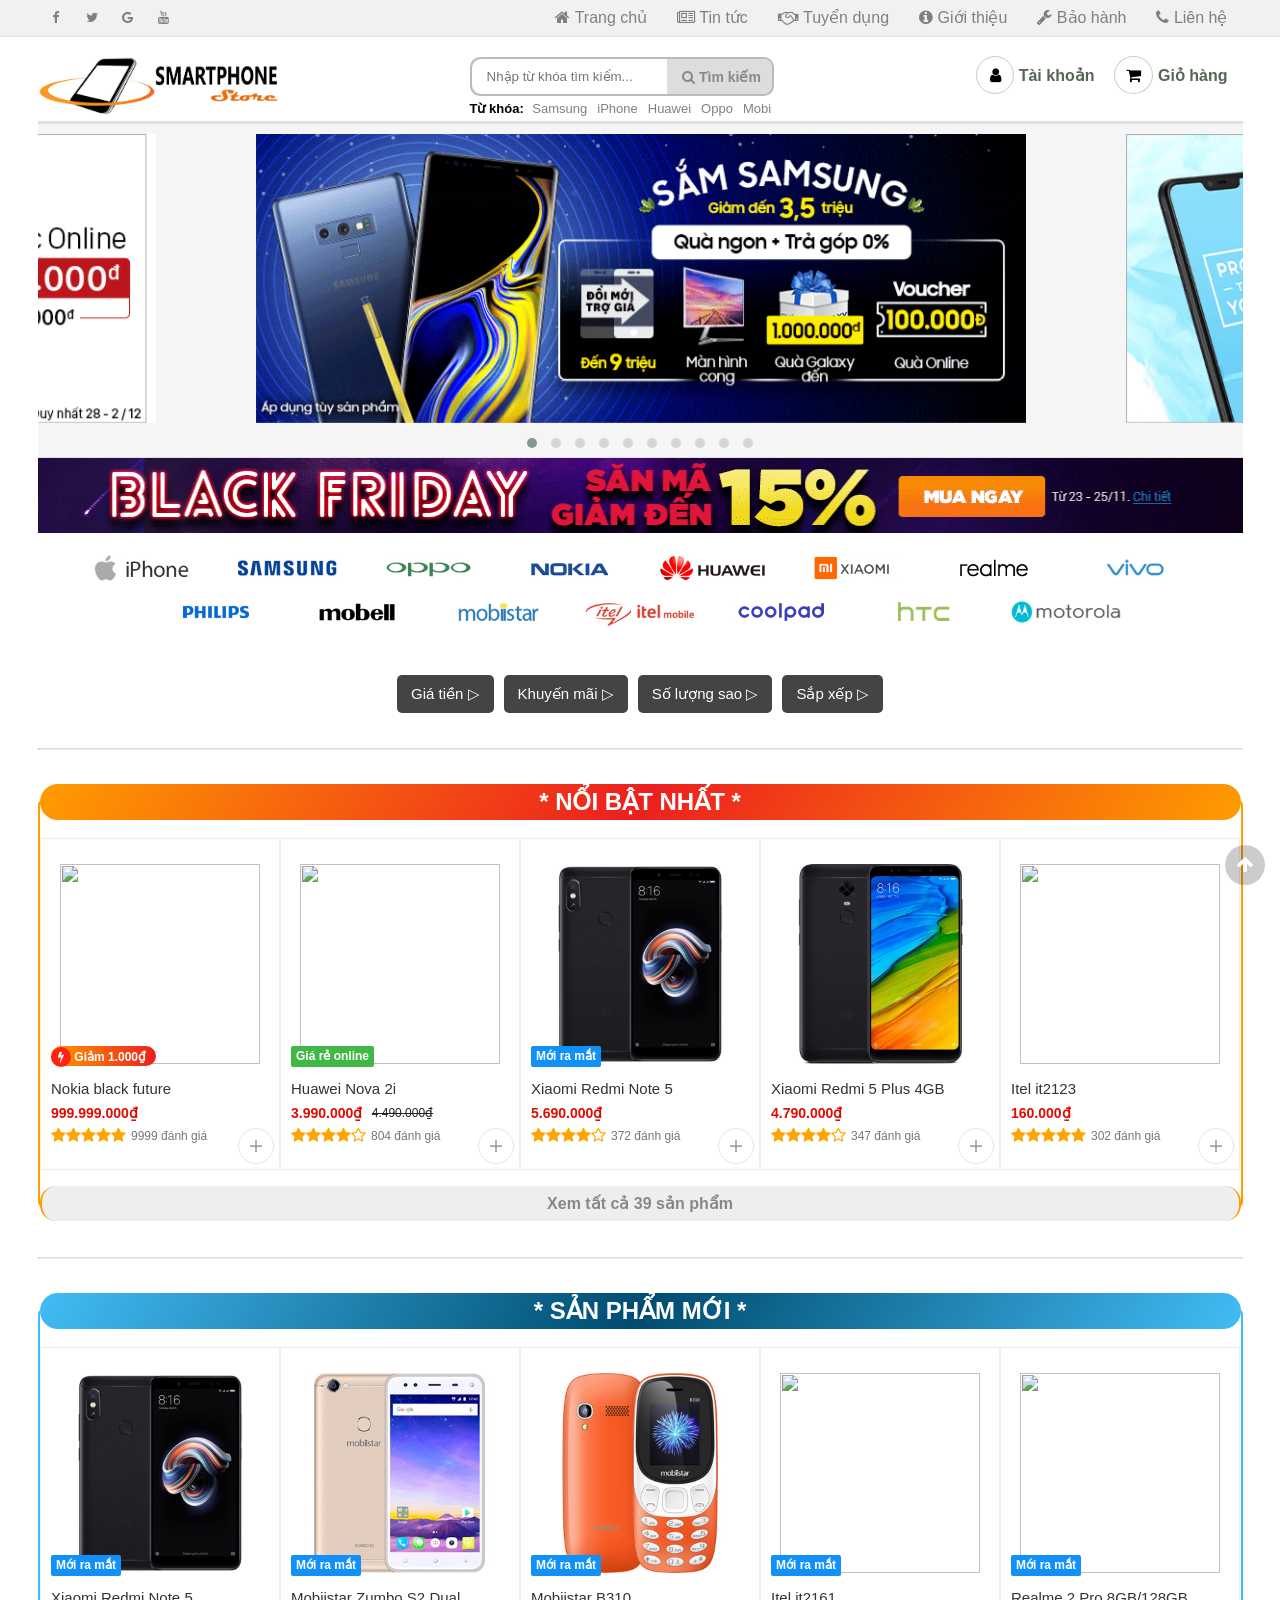
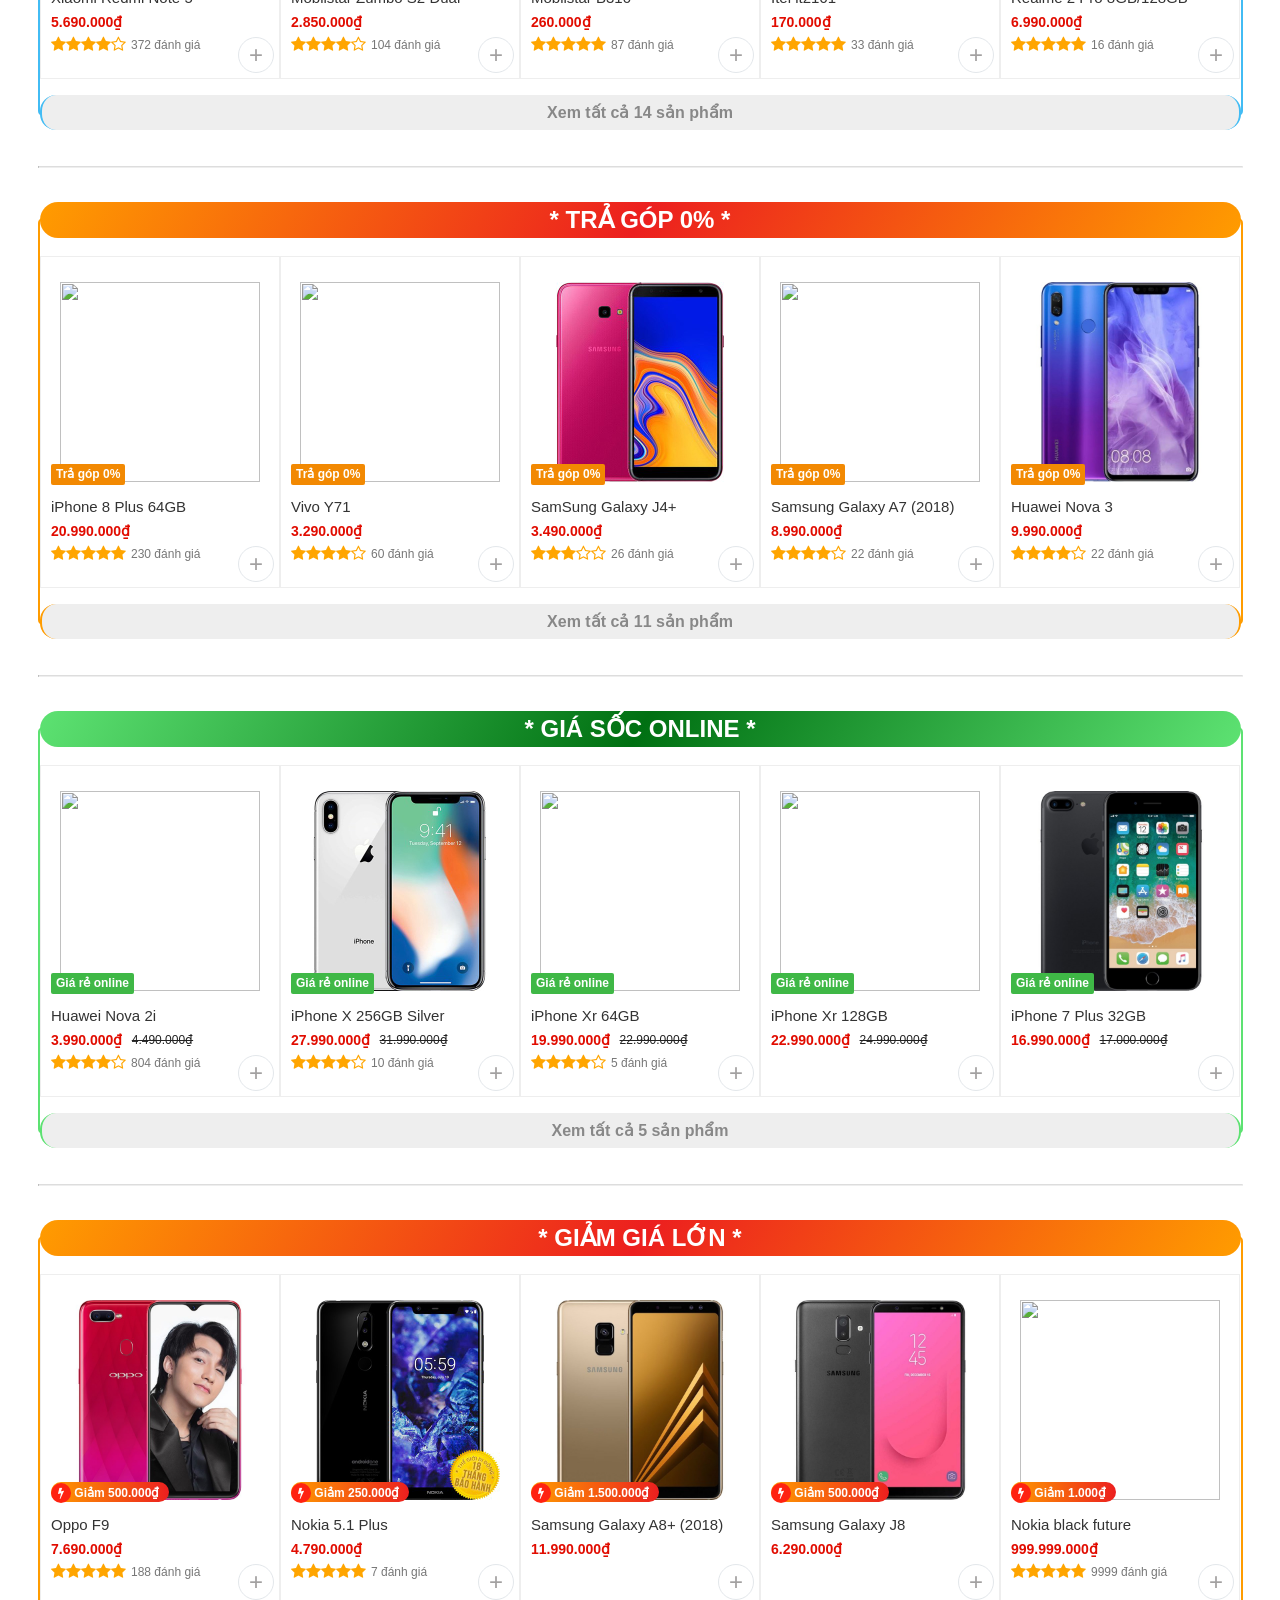
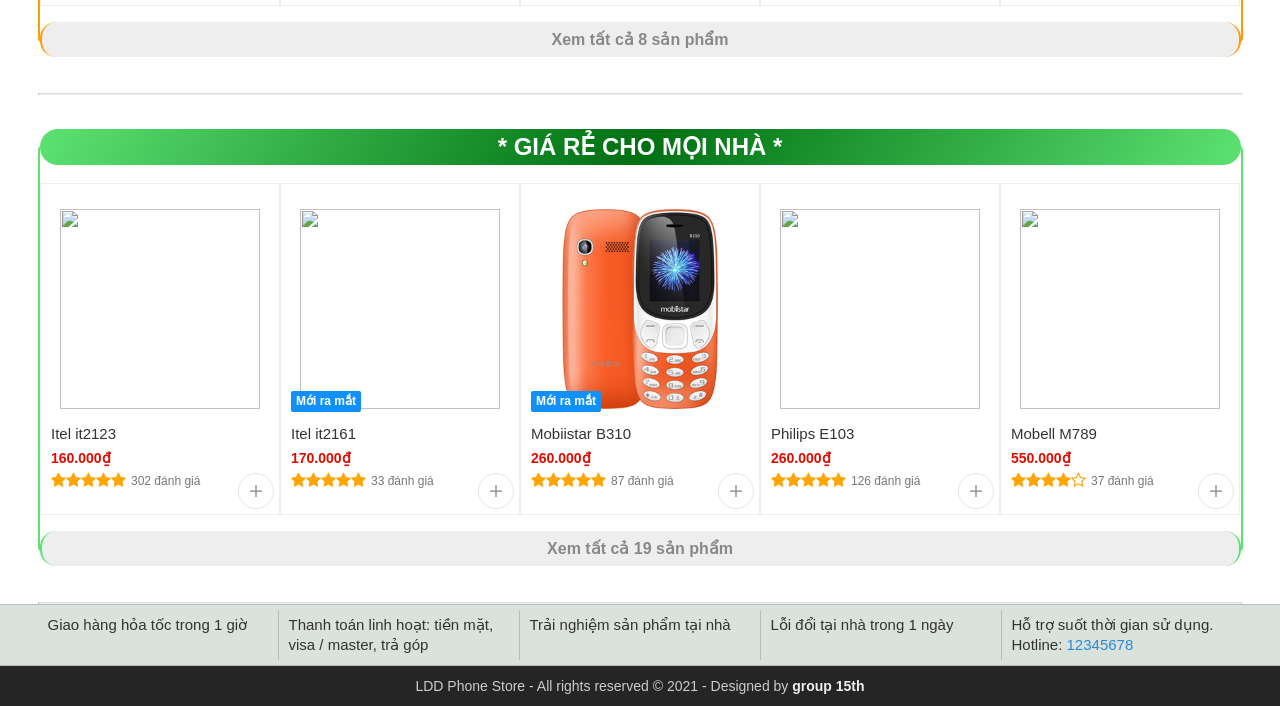
==== index.html @ 0cfa8c50 "update" ====
<!DOCTYPE html>
<html lang="vi">

<head>
	<meta charset="UTF-8">
	<meta name="viewport" content="width=device-width, initial-scale=1.0">
	<meta http-equiv="X-UA-Compatible" content="ie=edge">

	<title>Thế giới điện thoại</title>
	<link rel="shortcut icon" href="img/favicon.ico" />

	<!-- Load font awesome icons -->
	<link rel="stylesheet" href="https://cdnjs.cloudflare.com/ajax/libs/font-awesome/4.7.0/css/font-awesome.min.css"
	 crossorigin="anonymous">

	<!-- owl carousel libraries -->
	<link rel="stylesheet" href="js/owlcarousel/owl.carousel.min.css">
	<link rel="stylesheet" href="js/owlcarousel/owl.theme.default.min.css">
	<script src="js/Jquery/Jquery.min.js"></script>
	<script src="js/owlcarousel/owl.carousel.min.js"></script>

	<!-- tidio - live chat -->
	<!-- <script src="//code.tidio.co/bfiiplaaohclhqwes5xivoizqkq56guu.js"></script> -->

	<!-- our files -->
	<!-- css -->
	<link rel="stylesheet" href="css/style.css">
	<link rel="stylesheet" href="css/topnav.css">
	<link rel="stylesheet" href="css/header.css">
	<link rel="stylesheet" href="css/banner.css">
	<link rel="stylesheet" href="css/taikhoan.css">
	<link rel="stylesheet" href="css/trangchu.css">
	<link rel="stylesheet" href="css/home_products.css">
	<link rel="stylesheet" href="css/pagination_phantrang.css">
	<link rel="stylesheet" href="css/footer.css">
	<!-- js -->
	<script src="data/products.js"></script>
	<script src="js/classes.js"></script>
	<script src="js/dungchung.js"></script>
	<script src="js/trangchu.js"></script>

</head>

<body>
	<script> addTopNav(); </script>

	<section>
		<script> addHeader(); </script>

		<div class="banner">
			<div class="owl-carousel owl-theme"></div>
		</div> <!-- End Banner -->

		<img src="img/banners/blackFriday.gif" alt="" style="width: 100%;">

		<br>
		<div class="companyMenu group flexContain"></div>

		<div class="flexContain">

			<div class="pricesRangeFilter dropdown">
				<button class="dropbtn">Giá tiền</button>
				<div class="dropdown-content"></div>
			</div>

			<div class="promosFilter dropdown">
				<button class="dropbtn">Khuyến mãi</button>
				<div class="dropdown-content"></div>
			</div>

			<div class="starFilter dropdown">
				<button class="dropbtn">Số lượng sao</button>
				<div class="dropdown-content"></div>
			</div>

			<div class="sortFilter dropdown">
				<button class="dropbtn">Sắp xếp</button>
				<div class="dropdown-content"></div>
			</div>

		</div> <!-- End khung chọn bộ lọc -->

		<div class="choosedFilter flexContain">
			<a id="deleteAllFilter" style="display: none;">
				<h3>Xóa bộ lọc</h3>
			</a>
		</div> <!-- Những bộ lọc đã chọn -->
		<hr>

		<!-- Mặc định mới vào trang sẽ ẩn đi, nế có filter thì mới hiện lên -->
		<div class="contain-products" style="display:none"> 
			<div class="filterName">
				<input type="text" placeholder="Lọc trong trang theo tên..." onkeyup="filterProductsName(this)">
			</div> <!-- End FilterName -->

			<ul id="products" class="homeproduct group flexContain">
				<div id="khongCoSanPham">
					<i class="fa fa-times-circle"></i>
					Không có sản phẩm nào
				</div> <!-- End Khong co san pham -->
			</ul><!-- End products -->

			<div class="pagination"></div>
		</div>

		<!-- Div hiển thị khung sp hot, khuyến mãi, mới ra mắt ... -->
		<div class="contain-khungSanPham" ></div>

	</section> <!-- End Section -->

	<script>
		addContainTaiKhoan(); addPlc();
	</script>

	<div class="footer"><script>addFooter();</script></div>

	<i class="fa fa-arrow-up" id="goto-top-page" onclick="gotoTop()"></i>
</body>

</html>
---- css/style.css ----
* {
    margin: 0;
    padding: 0;
    outline: none;
    font-family: Arial, Helvetica, sans-serif;
}

body,
html {
    min-width: 1024px;

}

a {
    text-decoration: none;
    color: #222;
}

.clear {
    clear: both;
    line-height: 0;
}

/* căn giữa section, và set độ rộng lớn nhất là 1200px */
section {
    max-width: 1205px;
    margin: 0 auto;
}

hr {
    color: #ddd;
    background-color: #ddd;
    border-top: 1px solid #ddd;
}

.flexContain {
    display: -webkit-box;
    display: -ms-flexbox;
    display: flex;
    -ms-flex-wrap: wrap;
    flex-wrap: wrap;
    -webkit-box-orient: horizontal;
    -webkit-box-direction: normal;
    -ms-flex-direction: row;
    flex-direction: row;
    -webkit-box-pack: center;
    -ms-flex-pack: center;
    justify-content: center;
}

/* Use for auto clear float */
/* ====== https://css-tricks.com/snippets/css/clear-fix/ ======== */
.group:before,
.group:after {
    content: "";
    display: table;
}

.group:after {
    clear: both;
}

.group {
    zoom: 1;
    /* For IE 6/7 (trigger hasLayout) */
}

/* =========   Alert ===============*/
#alert {
    z-index: 200; /* luôn trên cùng (đè lên những thứ khác) */
    display: block;
    position: fixed;
    bottom: 40px;
    right: 5px;
    padding: 20px;
    background-color: #111;
    opacity: 0;
    color: white;
    font-weight: bold;
    -webkit-transition: 0.3s;
    -o-transition: 0.3s;
    transition: 0.3s;
}

#closebtn {
    margin-left: 15px;
    color: white;
    font-weight: bold;
    float: right;
    font-size: 22px;
    line-height: 20px;
    -webkit-transition: 0.3s;
    -o-transition: 0.3s;
    transition: 0.3s;
}

/* ===== End clear float ====== */

#goto-top-page {
    position: fixed;
    bottom: 15px;
    right: 15px;
    z-index: 100;
    background: rgba(0, 0, 0, .2);
    color: #fff;
    font-size: 18px;
    border-radius: 50%;
    width: 40px;
    height: 40px;
    line-height: 40px;
    text-align: center;
    cursor: pointer;
    transition-duration: .2s;
}
#goto-top-page:hover {
    background: rgba(0, 0, 0, .7);
    width: 50px;
    height: 50px;
    line-height: 50px;
}

/* ========= ScrollBar ============ */
::-webkit-scrollbar {
    width: .7em;
    height: .7em;
}

::-webkit-scrollbar-track {
    background: #eee;
}

::-webkit-scrollbar-thumb {
    background: #999;
}

::-webkit-scrollbar-thumb:hover {
    background: #bbb;
}

/* ==================== css thêm , chưa sử dụng ========================= */
/* tooltip https://www.w3schools.com/howto/tryit.asp?filename=tryhow_js_copy_clipboard2 */
.tooltip {
    position: absolute;
    display: inline-block;
    bottom: 5px;
    right: 5px;
}

.tooltip .tooltiptext {
    visibility: hidden;
    width: 140px;
    background-color: #555;
    color: #fff;
    text-align: center;
    border-radius: 6px;
    padding: 5px;
    position: absolute;
    z-index: 21;
    bottom: 150%;
    left: 50%;
    margin-left: -75px;
    opacity: 0;
    transition: opacity 0.3s;
}

.tooltip .tooltiptext::after {
    content: "";
    position: absolute;
    top: 100%;
    left: 50%;
    margin-left: -5px;
    border-width: 5px;
    border-style: solid;
    border-color: #555 transparent transparent transparent;
}

.tooltip:hover .tooltiptext {
    visibility: visible;
    opacity: 1;
}

/* animation ping from thegioididong */
.dot {
    width: 10px;
    height: 10px;
    background-color: #f33;
    border-radius: 100%;
    display: block;
}

.dot .ping {
    border: 1px solid #f33;
    width: 10px;
    height: 10px;
    opacity: 1;
    background-color: rgba(238, 46, 36, .2);
    border-radius: 100%;
    -webkit-animation-duration: 1.25s;
    animation-duration: 1.25s;
    -webkit-animation-name: sonar;
    animation-name: sonar;
    -webkit-animation-iteration-count: infinite;
    animation-iteration-count: infinite;
    -webkit-animation-timing-function: linear;
    animation-timing-function: linear;
    display: block;
    margin: -1px 0 0 -1px;
}

@keyframes sonar {
    0% {
        opacity: 1;
        -webkit-transform: scale(1);
        transform: scale(1)
    }

    100% {
        -webkit-transform: scale(3);
        transform: scale(3);
        opacity: 0
    }
}
---- css/topnav.css ----
/* Top Navigation */
	.top-nav {
		display: inline-block;
		background: #f1f1f1;
		width: 100%;
		border-bottom: 1px #e1e1e1 solid;
	}

	/* Social Icon */
		.social-top-nav {
			float: left;
			display: table;
		}
		.social-top-nav a {
			display: table-cell;
			padding: 5px;
			text-align: center;
			font-size: 13px;
			height: 2em;
			width: 2em;
			line-height: 2em;
			color: gray;
			background-color: #f1f1f1;
			transition-duration: .2s;
		}
		/* hightlight icon fb, google, youtube .... when hover */
		.social-top-nav a:hover { color: #fff; }
		.fa-facebook:hover { background: #3B5998; }
		.fa-twitter:hover { background: #55ACEE; }
		.fa-google:hover { background: #dd4b39; }
		.fa-youtube:hover { background: #bb0000; }
	/* ======= End Social Icon ======= */

	/* Quick link */
		.top-nav-quicklink {
			float: right;
		}
		.top-nav-quicklink li {
			display: inline-block;
			font-size: 1em;
			color: gray;
		}
		.top-nav-quicklink li a {
			display: block;
			color: gray;
			padding: 8px 15px;
			transition-duration: .15s;
		}
		.top-nav-quicklink li a:hover {
			padding-top: 4px; 
			border-bottom: 4px solid #000;
			color: #000;
		}
		.top-nav-quicklink li a:hover i {
			color: Dodgerblue;
		}
	/* ======= End quick link ======= */
/* ======= End Top navigation ======= */
---- css/header.css ----
/* Header */
	.header {
		position: sticky;
		position: -webkit-sticky; /* Safari */
		top: 0;
		z-index: 12;
		background-color: white;
		padding: 15px 0 5px 0 ;
		border-bottom: 3px solid #e1e1e1;
	}

	/* Logo */
		.header .logo {
			width: 250px;
			height: 60px;
			float: left;
			transition-duration: .1s;
		}
		.header .logo:hover {
			transform: scale(1.05)
		}
		.header .logo img {
			width: 100%;
			height: 100%;
			vertical-align: middle;
		}
	/* ======= End logo ======== */

	/* Content */
		.header .content{
			/* tru width cua logo */
			width: calc(100% - 250px);
			float: left;
		}

		/* Search */
			.search-header {
				float: left;
			}

			form.input-search {
				margin-left: 20px;
				background: #ddd;
				border: 2px solid #bbb;
				border-radius: 10px;
				height: 35px;
				width: 300px;
				/* điều chỉnh width của ô tìm kiếm trên header ở đây */
			}
			.input-search input {
				float: left;
				padding-left: 15px;
				border: none;
				border-radius: 10px 0 0 10px;
				height: 100%;
				width: calc(100% - 100px - 20px);
				/* 100 la width button, 20 la padding button */
			}
			.input-search button {
				float: right;
				font-size: 14px;
				font-weight: bold;
				padding: 0 10px;
				color: #888;
				background: none;
				width: 100px;
				height: 100%;
				border: none;
				cursor: pointer;
				-webkit-transition-duration: .3s;
				     -o-transition-duration: .3s;
				        transition-duration: .3s;
			}
			.input-search button:hover {
				color: #000;
			}

			.tags {
				margin: 5px 0 0 20px;
				font-size: 13px;
			}
			.tags a {
				color: gray;
				padding: 0 5px;
			}
			.tags a:hover {
				color: black;
				text-decoration: underline;
			}

			/* W3 school autocomplete */
				.autocomplete {
					/*the container must be positioned relative:*/
					position: relative;
					height: 100%;
				}
				.autocomplete-items {
					position: absolute;
					border: 1px solid #d4d4d4;
					border-bottom: none;
					border-top: none;
					z-index: 99;
					/*position the autocomplete items to be the same width as the container:*/
					top: 100%;
					left: 0;
					right: 0;
				}
				.autocomplete-items div {
					padding: 10px;
					cursor: pointer;
					background-color: #fff; 
					border-bottom: 1px solid #d4d4d4; 
				}
				.autocomplete-items div:hover {
					/*when hovering an item:*/
					background-color: #e9e9e9; 
				}
				.autocomplete-active {
					/*when navigating through the items using the arrow keys:*/
					background-color: DodgerBlue !important; 
					color: #ffffff; 
				}
			/* End auto complete */
		/* ======= End search ========== */

		/* Tools Member */
			.tools-member {
				float: right;
				display: table;
				margin-left: 10px;
				font-size: 14px;
			}

			.tools-member a {
				position: relative;
				padding: 5px 0;
				text-align: center;
				font-size: 16px;
				font-weight: bold;
				color: #565;
				cursor: pointer;
			}
			.tools-member a:hover > i {
				border: 1px solid #fff;
				background-color: rgb(161, 161, 161);
				color: #fff;
			}

			.tools-member i { /* icon */
				padding: 10px;
				border-radius: 50%;
				border: 1px solid #ccc;
				background-color: #fff;
				color: #000;
				-webkit-transition: 0.2s;
				-o-transition: 0.2s;
				transition: 0.2s;
			}
			.tools-member .fa-user {
				padding: 10px 12.5px;
			}
			.tools-member .fa-shopping-cart {
				padding: 10px 11px;
			}
			/* Member */
				.member {
					position: relative;
					float: left;
					display: table-cell;
				}
				.member:hover > .menuMember{
					z-index: 20;
					transform: translateX(-40%) scale(1);
				}
				.member .menuMember {
					position: absolute;
					left: 0;
					text-align: center;
					border-radius: 5px;
					background-color: #eee;
					min-width: 170px;
					transition-duration: .15s;
					transform: translateX(-40%) scale(0);
				}
				.member .menuMember a {
					display: block;
					padding: 10px 0;
				}
				.member .menuMember a:hover {
					background-color: #888;
					color: #eee;
				}
				.member .hide {
					display: none;
				}
			/* ======= End Member ======= */

			/* Cart */
				.cart {
					float: left;
					display: table-cell;
					/* border-left: 1px solid #bbb; */
					margin: 0 15px; 
					padding-left: 5px;
				}
				.cart-number {
					position: absolute;
					left: 1.4em;
					bottom: -1em;
					font-weight: bold;
					font-size: 1em;
					color: red;
					border-radius: 50%;
					width: 2em;
					height: 2em;
					line-height: 2em;
					text-align: center;
				}
				.cart .cart-number {
					transition-duration: .4s; 
				}
			/* ======= End Cart ======== */

			/* Check Order - Đã loại bỏ */
				.check-order {
					float: left;
					display: table-cell;
					border-left: 1px solid #bbb;
					margin-left: 5px;
					padding-left: 5px; 
				}
			/* ======= End Check Order ======= */
		/* ======= End Tools Member ======= */
	/* ======= End Content ========= */
/* ======= End header ======== */
---- css/banner.css ----
/* Banner */
	.banner {
		background: #f5f5f5;
		padding-top:  10px;
		border-bottom: 1px solid #e1e1e1;
	}
/* ======= End Banner ======== */
---- css/taikhoan.css ----
.containTaikhoan {
  position: fixed;
  top: 0;
  left: 0;
  width: 100%;
  height: 100%;
  overflow-y: auto;
  z-index: 14;
  background-color: rgba(44, 69, 88, 0.9);
  transition: .2s ease;
  transform: scale(0);
  /* ẩn đi lúc vào web */
}

.containTaikhoan .close {
  /* nút tắt form */
  position: fixed;
  top: 5px;
  right: 5px;
  font-size: 3rem;
  width: 1em;
  height: 1em;
  line-height: 1em;
  text-align: center;
  color: #aaa;
  cursor: pointer;
  transition: .2s ease;
}

.containTaikhoan .close:hover {
  color: #fff;
  background-color: #f33;
  border-radius: 50%;
}

.taikhoan {
  background: rgba(19, 35, 47, 0.9);
  padding: 40px;
  max-width: 600px;
  margin: 30px auto;
  border-radius: 4px;
  box-shadow: 0 4px 10px 4px rgba(19, 35, 47, 0.3);
  font-family: Arial, Helvetica, sans-serif;
}

.taikhoan,
.taikhoan * {
  box-sizing: border-box;
  /* box sizing cho .taikhoan và mọi thằng trong .taikhoan */
}

.taikhoan a {
  text-decoration: none;
  color: #1ab188;
  transition: .5s ease;
}

.taikhoan a:hover {
  color: #179b77;
}

.tab-group {
  /* khung chọn log in, sign up */
  list-style: none;
  padding: 0;
  margin: 0 0 40px 0;
}

.tab-group:after {
  /* sửa lỗi mất height do float */
  content: "";
  display: table;
  clear: both;
}

.tab-group li a {
  /* nút Đăng nhập - Đăng kí */
  display: block;
  padding: 15px;
  background: rgba(160, 179, 176, 0.25);
  color: #a0b3b0;
  font-size: 20px;
  float: left;
  width: 50%;
  text-align: center;
  cursor: pointer;
  transition: .5s ease;
}

.tab-group li a:hover {
  background: #179b77;
  color: #ffffff;
}

.tab-group .active a {
  background: #1ab188;
  color: #ffffff;
}

.tab-content>div {
  display: block;
}

.tab-content>div:last-child {
  display: none;
  /* ẩn signup (last-child của tab-content) lúc mới vào web */
}

.taikhoan h1 {
  text-align: center;
  color: #ffffff;
  font-weight: 300;
  margin: 0 0 40px;
}

.taikhoan label {
  position: absolute;
  -webkit-transform: translateY(6px);
  transform: translateY(6px);
  left: 13px;
  color: rgba(255, 255, 255, 0.5);
  transition: all 0.25s ease;
  -webkit-backface-visibility: hidden;
  backface-visibility: hidden;
  /* https://www.w3schools.com/cssref/playit.asp?filename=playcss_backface-visibility */
  pointer-events: none;
  /* kiến label không thể ấn => ấn vào input sẽ ko bị vướng label */
  font-size: 22px;
}

.taikhoan label .req {
  /* dấu sao * */
  margin: 2px;
  color: #1ab188;
}

.taikhoan label.active {
  /* dịch chuyển label lên, khi focus vào input */
  -webkit-transform: translateY(-25px);
  transform: translateY(-25px);
  left: 2px;
  font-size: 17px;
}

.taikhoan label.active .req {
  /* khi dịch chuyển label thì cùng lúc ẩn dấu sao đi */
  opacity: 0;
}

.taikhoan label.highlight {
  /* đổi màu label đc dịch lên */
  color: #ffffff;
}

.taikhoan input,
.taikhoan textarea {
  font-size: 22px;
  display: block;
  width: 100%;
  height: 100%;
  padding: 5px 10px;
  background: none;
  background-image: none;
  border: 1px solid #a0b3b0;
  color: #ffffff;
  border-radius: 0;
  transition: border-color .25s ease, box-shadow .25s ease;
}

.taikhoan input:focus,
.taikhoan textarea:focus {
  outline: 0;
  border-color: #1ab188;
}

.taikhoan textarea {
  border: 2px solid #a0b3b0;
  resize: vertical;
}

.field-wrap {
  position: relative;
  margin-bottom: 40px;
}

.top-row:after {
  content: "";
  display: table;
  clear: both;
}

.top-row>div {
  float: left;
  width: 48%;
  margin-right: 4%;
}

.top-row>div:last-child {
  margin: 0;
}

.taikhoan .button {
  border: 0;
  outline: none;
  border-radius: 0;
  padding: 15px 0;
  font-size: 2rem;
  /* https://www.w3schools.com/cssref/css_units.asp */
  font-weight: 600;
  text-transform: uppercase;
  letter-spacing: .1em;
  /* khoảng cách giữa các kí tự */
  background: #1ab188;
  color: #ffffff;
  transition: all 0.5s ease;
  -webkit-appearance: none;
  cursor: pointer;
}

.taikhoan .button:hover,
.button:focus {
  background: #179b77;
}

.taikhoan .button-block {
  display: block;
  width: 100%;
}

.taikhoan .forgot {
  margin-top: -20px;
  text-align: right;
}
---- css/trangchu.css ----
.companyMenu {
	margin: 10px 0 30px; 
}

.companyMenu a {
    border: 2px solid #fff;
    height: 40px;
    line-height: 40px;
    transition-duration: .2s;
}

.companyMenu a:hover {
	border: 2px solid #aaa;
	transform: scale(1.1);
	z-index: 20;
}

.companyMenu a img{
    max-height: 30px;
    vertical-align: middle;
    margin-top: -3px;
}

/* Dropdown From w3 */
	.dropbtn {
	    background-color: #444;
	    color: white;
	    padding: 10px 14px;
	    font-size: 15px;
	    border: none;
	    border-radius: 5px;
	    cursor: pointer;
		margin-bottom: 5px;
		transition-duration: .3s;
	}
	.dropbtn:after {
		/* kí tự mũi tên > */
	    content: ' \25B7';
	}
	.dropdown:hover .dropbtn:after{
		/* kí tự mũi tên xuống */
		content:' \25BD'
	}
	.dropdown {
	    position: relative;
	    margin: 10px 5px;
	}
	.dropdown-content {
	    z-index: 1;
	    position: absolute;
	    min-width: 170px;
	    border-radius: 5px;
	    background-color: rgba(255, 255, 255, .8);
		box-shadow: 0px 8px 16px 0px rgba(0,0,0,0.5);
		/* mặc địng là xoay 90 độ => bị ẩn đi */
	    transform: rotateX(90deg);
	    transition-duration: .3s;
	}
	.dropdown-content a {
	    color: #444;
	    padding: 12px 16px;
	    text-decoration: none;
	    display: block;
	}
	.dropdown-content a:hover { 
		color: white;
		background-color: #555 
	}
	.dropdown:hover .dropdown-content {
	    /* khi hover vào thì cần hiện content ra => xoay 0 độ => trờ về như cũ */
	    transform: rotateY(0deg);
	}
	.dropdown:hover .dropbtn {
	    background-color: #3e8e41;
	}
/* ============== End From W3 ============== */

/* Filter by Name */
.filterName {
	margin: 15px auto;
	text-align: center;
	/* width: 195px; */
}
.filterName input {
	padding: 0 15px;
	/* width: calc(100% - 30px); 15px la padding left cua input */
	height: 30px;
	border: 2px solid #bbb;
	border-radius: 10px;
	font-size: 15px;
	-webkit-transition-duration: .3s;
     -o-transition-duration: .3s;
        transition-duration: .3s;
}
.filterName input:focus {
	border: 2px solid orange;
} 

/* Choosed filter */
.choosedFilter { margin: 10px auto; }
.choosedFilter i { transition-duration: .3s; }
.choosedFilter a:hover > h3 > i { color: red; }
/* .choosedFilter a:hover > h3 { text-decoration: line-through; } */
.choosedFilter a {
    font-size: 12px;
    padding: 6px;
    color: #fff;
    background: #288ad6;
    border-radius: 4px;
    margin-right: 5px;
}

/* Các khung sản phẩm */
.contain-khungSanPham {
	
}

.khungSanPham {
	width: 100%;
	margin: 50px 0;
	border-radius: 5px;
	border: 2px solid #ff4d00; 
	box-sizing: border-box; /* dùng để width ko vượt ra ngoài khi có border */
}

.khungSanPham h3.tenKhung {
	line-height: 1.5em;
	font-size: 1.5em;
	text-align: center;
	margin: 0 auto;
	border-radius: 1em;
	color: white;
	transform: translateY(-0.75em);
}

.khungSanPham li {
	list-style-type: none; 
}

/* Nút xem tất cả */
.xemTatCa {
	display: block;
	font-weight: bold;
	text-align: center;
	/* max-width: 25%; */
	margin:	0 auto;
	padding: .5em 1em;
	border-radius: 1em;
	color: #888;
	background-color: #eee;
	transition-duration: .2s;
	transform: translateY(1em);
}
.xemTatCa:hover {
	background-color: #ccc;
	color: #000;
}
---- css/home_products.css ----
#khongCoSanPham {
	opacity: 0;
	width: 0;
	color: red;
	font-size: 30px;
	font-weight: bold;
	height: 310px;
}
/* Home Product */
	.homeproduct {
		list-style-type: none;  
	}

	/* <li> trong homeproduct có class="sanPham" , khai báo trong classes.js */
	.sanPham {
		width: 238px;
		border: 1px solid #eee;
    	-webkit-transition-duration: .3s;
    	     -o-transition-duration: .3s;
    	        transition-duration: .3s;
	}
	.sanPham a {
		display: block;
		position: relative;
		padding: 10px 0;
		height: 310px;
	}
	.sanPham a .price span {
	    display: inline-block;
	    vertical-align: middle;
	    font-size: 12px;
	    text-decoration: line-through;
	    margin-left: 5px;
	    color: #222;
	}
	/* Name and image */
		/* Hinh anh san pham */
		.sanPham a img {
			display: block;
			margin: 15px auto;
			-webkit-transition-duration: 0.2s;
			     -o-transition-duration: 0.2s;
			        transition-duration: 0.2s;
			width: 200px;
			height: 200px;
		}
		/* Di chuyen anh? len tren */
		.sanPham a:hover > img {
			margin: 5px auto 25px;
		}
		/* Ten san pham */
		.sanPham h3 {
			display: block;
			padding: 0 10px;
			color: #333;
			line-height: 1.3em;
			font-size: 15px;
			font-weight: normal;
		}
		/* Hightlight ten san pham khi hover */
		.sanPham a:hover h3 {
			color: #288ad6;
        }
	/* ====== End Name and image ===== */

	/* Price */
		/* la div chua strong */
		.sanPham .price {
			display: block;
			padding: 5px 10px 0px 10px;
		}
		/* strong la gia tien in dam */
		.sanPham strong {
		    display: inline-block;
		    vertical-align: middle;
		    overflow: hidden;
		    font-size: 14px;
		    color: #e10c00;
		    line-height: 15px;
		}
	/* ===== End Price ===== */

	/* Rating */
		.sanPham .ratingresult {
			padding: 5px 10px;
		}
		.sanPham .ratingresult span {
		    display: inline-block;
		    /*position: relative;*/
		    top: 1px;
		    margin-left: 5px;
		    vertical-align: middle;
		    text-decoration: none;
		    font-size: 12px;
		    color: #777;
		}
		.fa-star, .fa-star-o {
			color: orange;
		}
	/* ===== End Rating ===== */

	/* Khuyen mai */
		/* label la tag khuyen mai */
		.sanPham label {
		    display: inline-block;
		    position: absolute;
		    top: 207px;
		    left: 10px;
		    font-size: 12px;
		    color: #fff;
		    font-weight: 600;
		    border-radius: 2px;
		    padding: 3px 5px 0;
		    height: 18px;
		}
		/* Giam gia thanh */
		.sanPham label.giamgia {
			background-image: -webkit-gradient(linear, left top, right top, from(#ff9c00), to(#ec1f1f));
		    background-image: -webkit-linear-gradient(left, #ff9c00 0%, #ec1f1f 100%);
		    background-image: -o-linear-gradient(left, #ff9c00 0%, #ec1f1f 100%);
		    background-image: linear-gradient(90deg, #ff9c00 0%, #ec1f1f 100%);
		    border-radius: 10px;
		    padding: 1px 7px;
		    padding-left: 0;
		    padding-right: 10px;
		}
		/* Kí tự sấm sét */
		.fa-bolt { 
			width: 20px;
			height: 20px;
			text-align: center;
			line-height: 20px;
			border-radius: 50%;
			background: #f21;
			color: white;
		}
		/* Tra gop 0% */
		.sanPham label.tragop {
		    background: #f28902;
		}
		/* Gia re online */
		.sanPham label.giareonline {
			background: #3fb846;
		}
		/* Moi ra mat */
		.sanPham label.moiramat {
			background: #1191f8;
		}
	/* ===== End Khuyen mai ====== */

	/* ===== Them Vao Gio Hang ==== */
		/* tooltip được css bên style.css */
		.themvaogio {
			z-index: 20;
			border: 1px solid #e3e7eb;
			border-radius: 50%;
			width: 1.5em;
			height: 1.5em;
			font-size: 1.5em;
			color: rgb(163, 161, 161);
			background: none;
			transition-duration: .2s;
			cursor: pointer;
		}
		.themvaogio:hover {
			color: black;
			background-color: #e6e6e6;
			box-shadow: 0px 8px 10px 0px rgba(0,0,0,0.2);
		}
		.themvaogio:active {
			box-shadow: none;
		}
		
	/* ===== End Them Vao Gio Hang ==== */
/* ====== End Home Product ======= */
---- css/pagination_phantrang.css ----
.pagination {
    clear: both;
    position: relative;
    font-size: 18px;
    font-weight: bold;
    text-align: center;
}

.pagination a {
    display: inline-block;
    margin: 10px 0;
    padding: 10px 15px;
    border-radius: 5px;
    color: #555;
}

.pagination a:hover:not(.current) {
    background-color: #ccc;
}

.pagination .current {
    color: white;
    background: #0950E8;
}
---- css/footer.css ----
/* Plc */
.plc {
	background: #dae2dc;
	/* overflow: hidden; */
	font-size: 15px;
	color: #333;
	border-top: 1px solid #bbb;
	border-bottom: 1px solid #bbb;
}

.plc ul {
	width: 100%;
}

.plc li {
	width: 20%;
	display: inline-block;
	box-sizing: border-box;
	padding: 5px 10px;
	line-height: 20px;
	border-right: solid 1px #bbb;
	margin: 5px 0;
}

.plc li:last-child {
	border-right: none;
}

/* ============= Footer ============= */
.footer {
	position: relative;
	/* height: 40px; */
	width: 100%;
	background: #476;
}

.copy-right {
	/* position: absolute; */
	/* bottom: 0; */
	width: 100%;
	text-align: center;
	line-height: 40px;
	font-size: 14px;
	color: #ccc;
	background-color: #252525;
}

.copy-right a {
	color: #ccc;
	transition: .2s ease;
}

.copy-right a:hover {
	color: #fff;
}

/* ======= End Footer ======== */
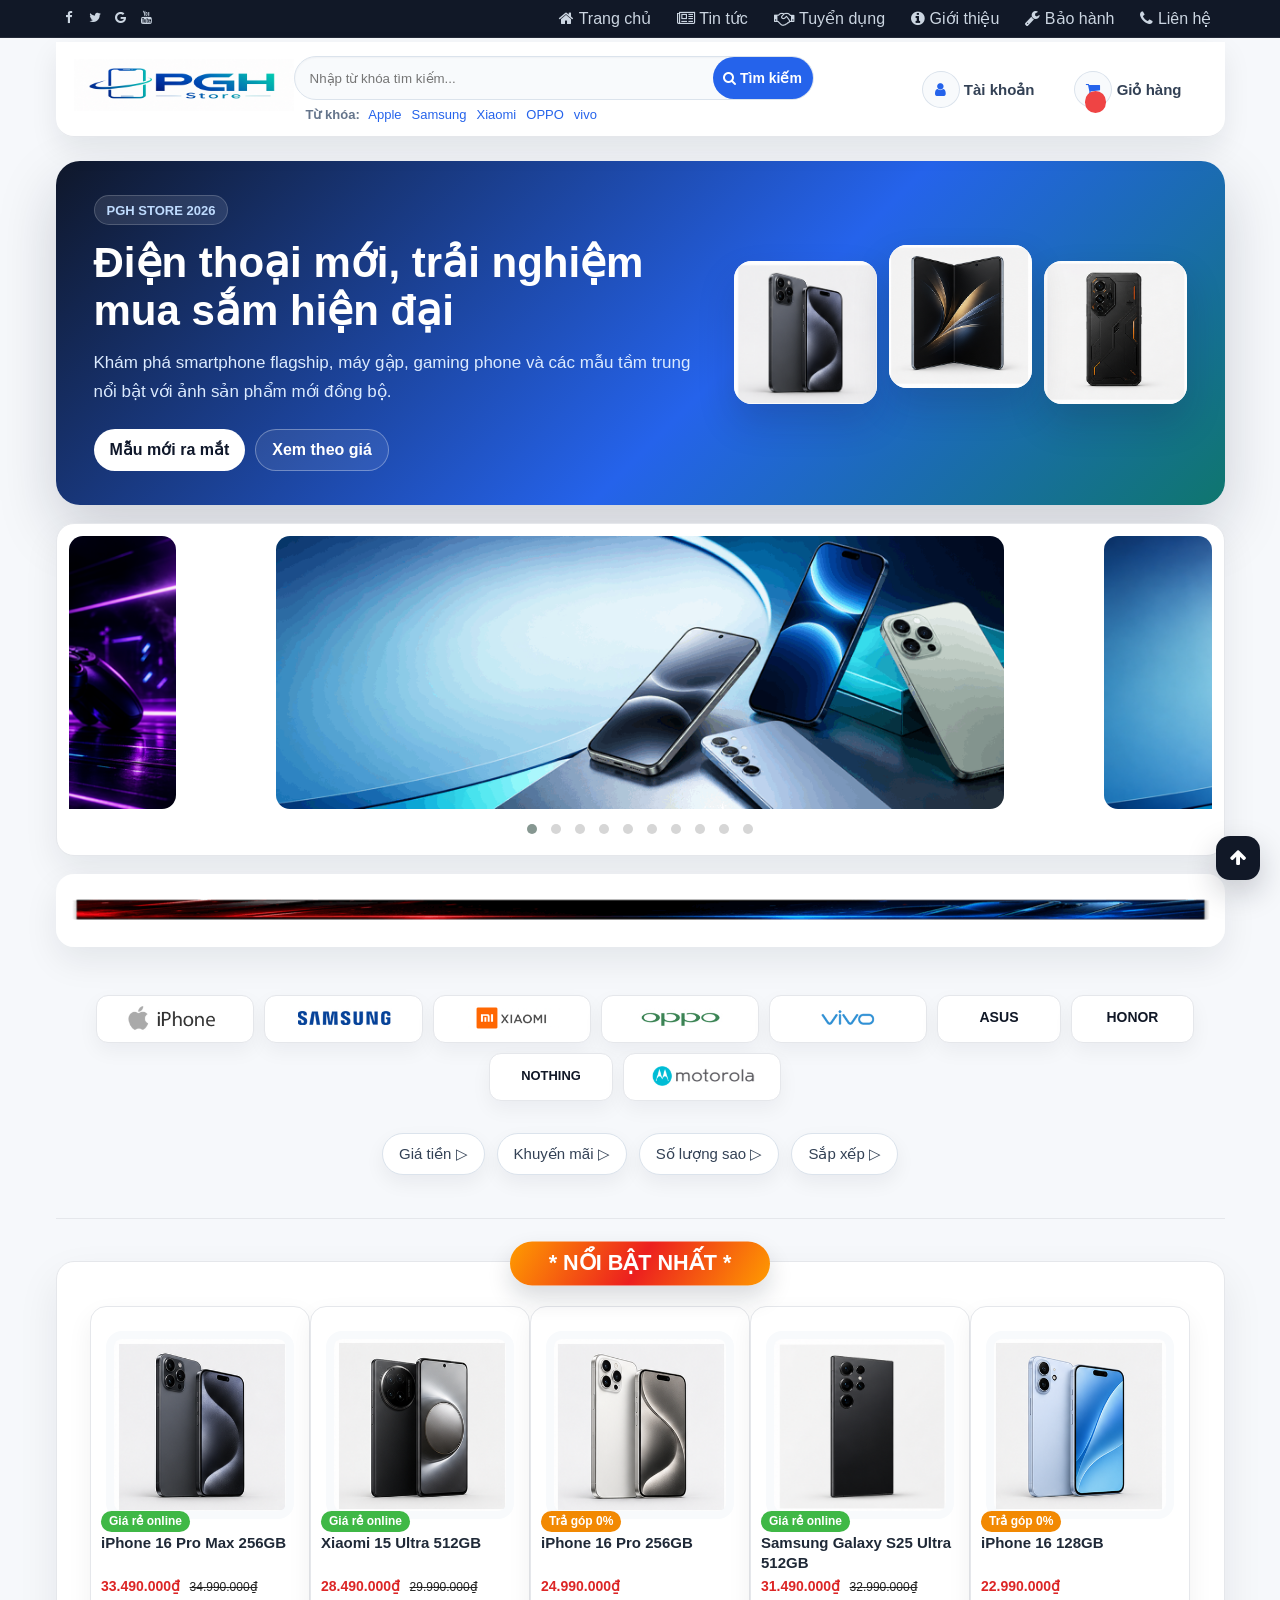
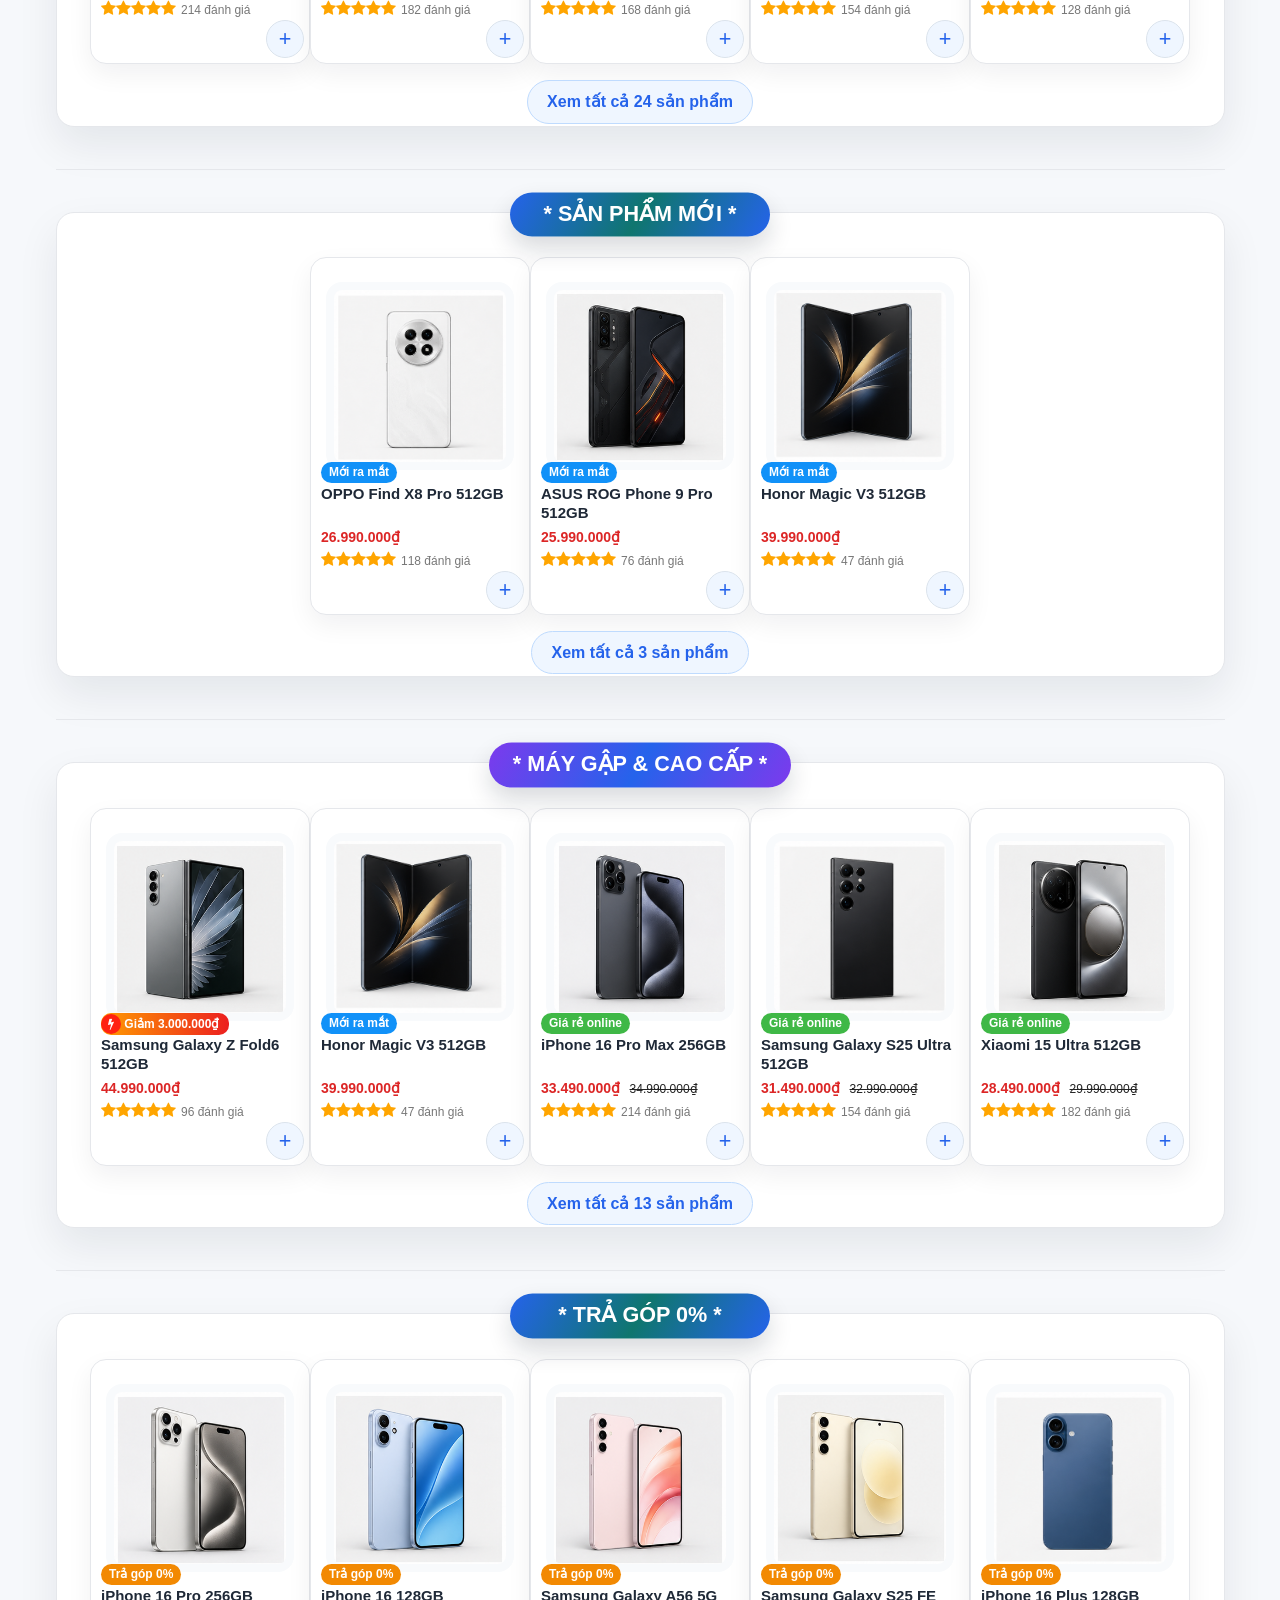
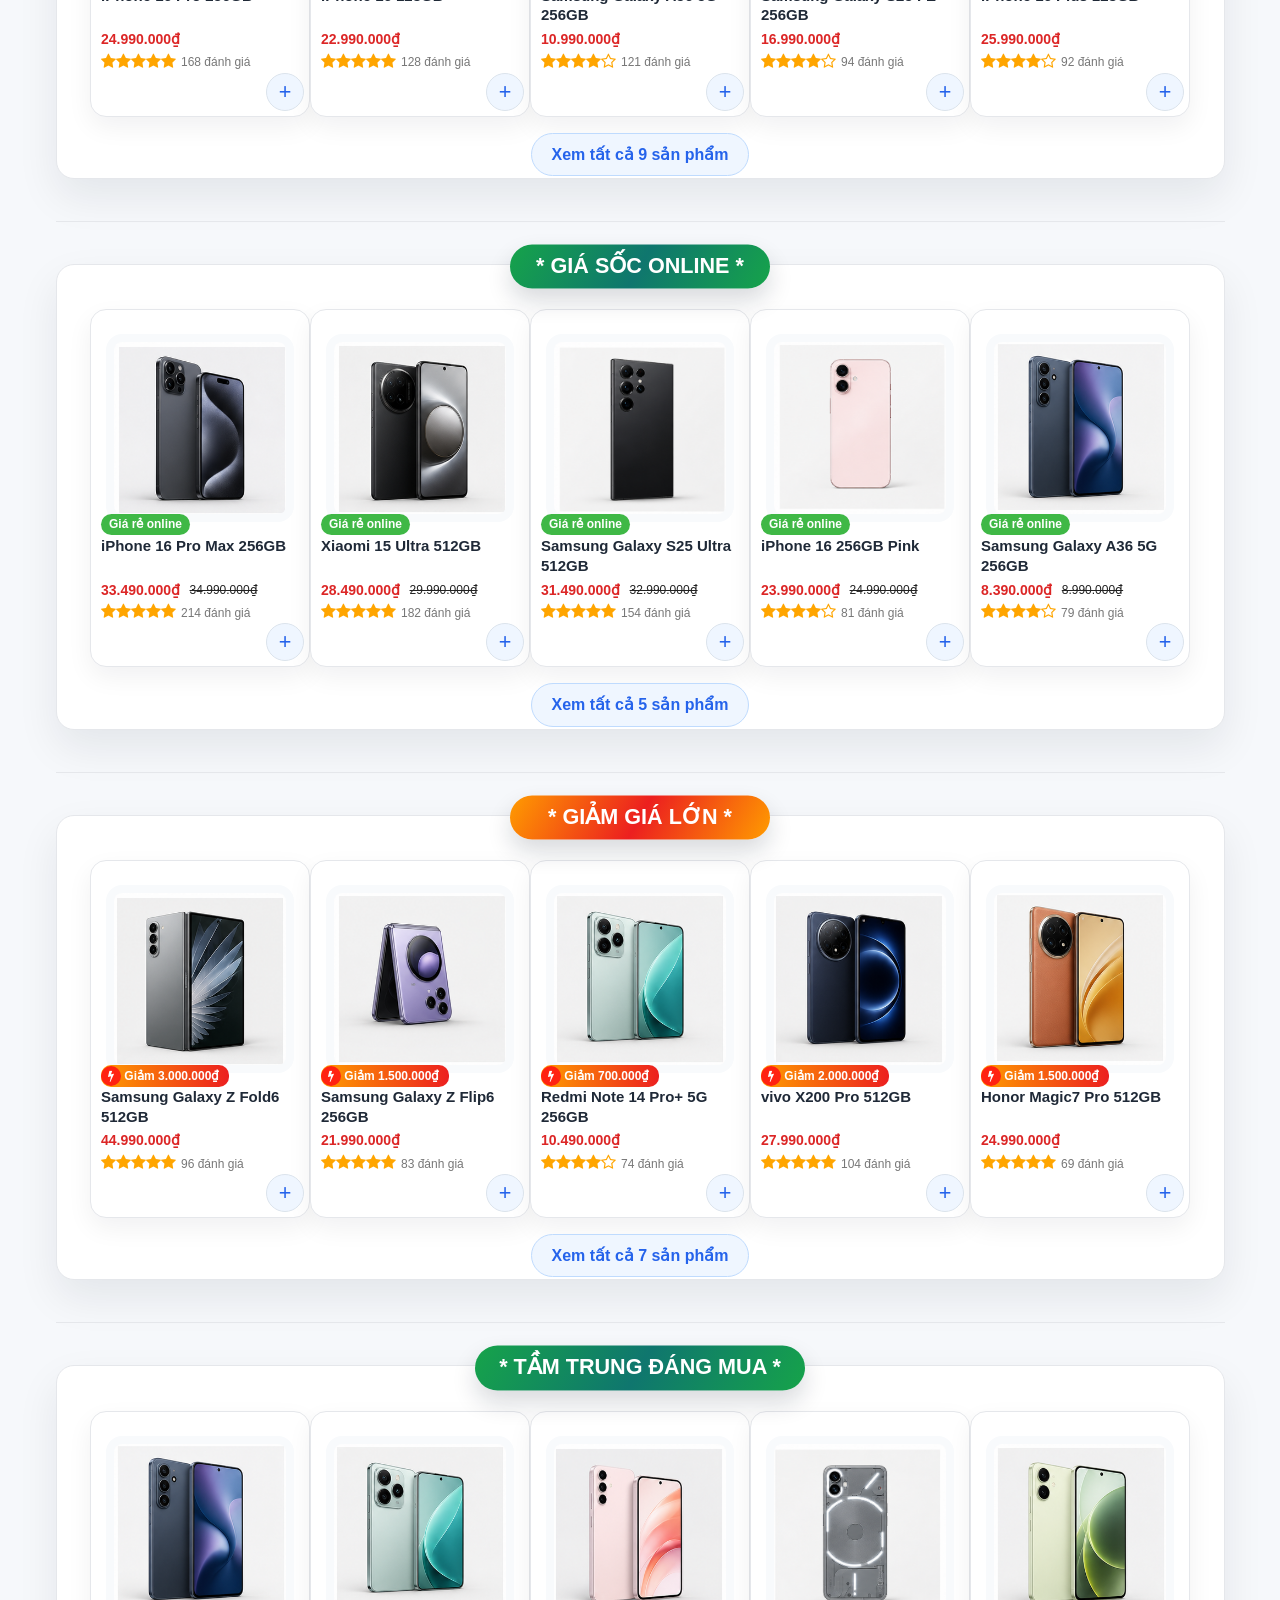
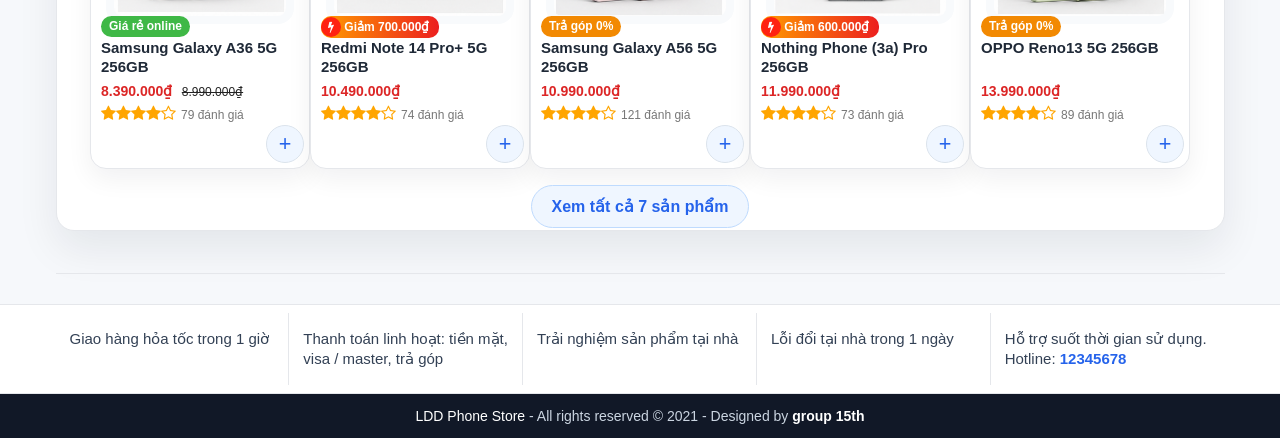
==== commit f11fcb97: "Modernize phone store project" ====
--- a/index.html
+++ b/index.html
@@ -47,11 +47,28 @@
 	<section>
 		<script> addHeader(); </script>
 
+		<div class="home-hero">
+			<div class="home-hero-content">
+				<span>PGH Store 2026</span>
+				<h1>Điện thoại mới, trải nghiệm mua sắm hiện đại</h1>
+				<p>Khám phá smartphone flagship, máy gập, gaming phone và các mẫu tầm trung nổi bật với ảnh sản phẩm mới đồng bộ.</p>
+				<div class="home-hero-actions">
+					<a href="index.html?promo=moiramat&sort=rateCount-decrease">Mẫu mới ra mắt</a>
+					<a href="index.html?sort=price">Xem theo giá</a>
+				</div>
+			</div>
+			<div class="home-hero-phones">
+				<img src="img/products/modern/phone-01.png" alt="Điện thoại flagship">
+				<img src="img/products/modern/phone-23.png" alt="Điện thoại màn hình gập">
+				<img src="img/products/modern/phone-22.png" alt="Điện thoại gaming">
+			</div>
+		</div>
+
 		<div class="banner">
 			<div class="owl-carousel owl-theme"></div>
 		</div> <!-- End Banner -->
 
-		<img src="img/banners/blackFriday.gif" alt="" style="width: 100%;">
+		<img class="promo-banner" src="img/banners/blackFriday.gif" alt="Khuyến mãi Black Friday">
 
 		<br>
 		<div class="companyMenu group flexContain"></div>
@@ -117,4 +134,4 @@
 	<i class="fa fa-arrow-up" id="goto-top-page" onclick="gotoTop()"></i>
 </body>
 
-</html>+</html>
--- a/css/style.css
+++ b/css/style.css
@@ -3,17 +3,19 @@
     padding: 0;
     outline: none;
     font-family: Arial, Helvetica, sans-serif;
+    box-sizing: border-box;
 }
 
 body,
 html {
     min-width: 1024px;
-
+    background: #f6f8fb;
+    color: #1f2937;
 }
 
 a {
     text-decoration: none;
-    color: #222;
+    color: #1f2937;
 }
 
 .clear {
@@ -25,12 +27,26 @@
 section {
     max-width: 1205px;
     margin: 0 auto;
+    padding: 0 18px;
+}
+
+.page-section {
+    min-height: 85vh;
+}
+
+.promo-banner {
+    display: block;
+    width: 100%;
+    margin: 18px 0 8px;
+    border-radius: 18px;
+    box-shadow: 0 14px 34px rgba(15, 23, 42, .08);
 }
 
 hr {
-    color: #ddd;
-    background-color: #ddd;
-    border-top: 1px solid #ddd;
+    height: 1px;
+    margin: 18px 0;
+    background-color: #e5e7eb;
+    border: 0;
 }
 
 .flexContain {
@@ -70,13 +86,16 @@
     z-index: 200; /* luôn trên cùng (đè lên những thứ khác) */
     display: block;
     position: fixed;
-    bottom: 40px;
-    right: 5px;
-    padding: 20px;
-    background-color: #111;
+    bottom: 28px;
+    right: 24px;
+    max-width: 360px;
+    padding: 16px 18px;
+    background-color: #111827;
     opacity: 0;
     color: white;
     font-weight: bold;
+    border-radius: 12px;
+    box-shadow: 0 18px 45px rgba(15, 23, 42, .22);
     -webkit-transition: 0.3s;
     -o-transition: 0.3s;
     transition: 0.3s;
@@ -98,25 +117,24 @@
 
 #goto-top-page {
     position: fixed;
-    bottom: 15px;
-    right: 15px;
+    bottom: 20px;
+    right: 20px;
     z-index: 100;
-    background: rgba(0, 0, 0, .2);
+    background: #111827;
     color: #fff;
     font-size: 18px;
-    border-radius: 50%;
-    width: 40px;
-    height: 40px;
-    line-height: 40px;
+    border-radius: 14px;
+    width: 44px;
+    height: 44px;
+    line-height: 44px;
     text-align: center;
     cursor: pointer;
-    transition-duration: .2s;
+    box-shadow: 0 12px 30px rgba(17, 24, 39, .22);
+    transition: .2s ease;
 }
 #goto-top-page:hover {
-    background: rgba(0, 0, 0, .7);
-    width: 50px;
-    height: 50px;
-    line-height: 50px;
+    background: #2563eb;
+    transform: translateY(-3px);
 }
 
 /* ========= ScrollBar ============ */
@@ -126,15 +144,16 @@
 }
 
 ::-webkit-scrollbar-track {
-    background: #eee;
+    background: #eef2f7;
 }
 
 ::-webkit-scrollbar-thumb {
-    background: #999;
+    background: #94a3b8;
+    border-radius: 999px;
 }
 
 ::-webkit-scrollbar-thumb:hover {
-    background: #bbb;
+    background: #64748b;
 }
 
 /* ==================== css thêm , chưa sử dụng ========================= */
@@ -219,4 +238,38 @@
         transform: scale(3);
         opacity: 0
     }
-}+}
+
+@media (max-width: 1023px) {
+    body,
+    html {
+        min-width: 0;
+    }
+
+    section {
+        max-width: 100%;
+        padding: 0 12px;
+    }
+
+    .promo-banner,
+    .banner,
+    .khungSanPham,
+    .page-gt,
+    .body-tuyendung,
+    .body-tintuc,
+    .body-lienhe,
+    table.listSanPham {
+        border-radius: 14px;
+    }
+
+    #alert {
+        right: 12px;
+        bottom: 18px;
+        max-width: calc(100vw - 24px);
+    }
+
+    #goto-top-page {
+        right: 12px;
+        bottom: 12px;
+    }
+}
--- a/css/topnav.css
+++ b/css/topnav.css
@@ -1,9 +1,9 @@
 /* Top Navigation */
 	.top-nav {
 		display: inline-block;
-		background: #f1f1f1;
+		background: #111827;
 		width: 100%;
-		border-bottom: 1px #e1e1e1 solid;
+		border-bottom: 1px solid rgba(255,255,255,.08);
 	}
 
 	/* Social Icon */
@@ -19,9 +19,9 @@
 			height: 2em;
 			width: 2em;
 			line-height: 2em;
-			color: gray;
-			background-color: #f1f1f1;
-			transition-duration: .2s;
+			color: #cbd5e1;
+			background-color: transparent;
+			transition: .2s ease;
 		}
 		/* hightlight icon fb, google, youtube .... when hover */
 		.social-top-nav a:hover { color: #fff; }
@@ -38,21 +38,44 @@
 		.top-nav-quicklink li {
 			display: inline-block;
 			font-size: 1em;
-			color: gray;
+			color: #cbd5e1;
 		}
 		.top-nav-quicklink li a {
 			display: block;
-			color: gray;
-			padding: 8px 15px;
-			transition-duration: .15s;
+			color: #cbd5e1;
+			padding: 9px 13px;
+			border-radius: 999px;
+			transition: .18s ease;
 		}
 		.top-nav-quicklink li a:hover {
-			padding-top: 4px; 
-			border-bottom: 4px solid #000;
-			color: #000;
+			background: rgba(255,255,255,.1);
+			color: #fff;
 		}
 		.top-nav-quicklink li a:hover i {
 			color: Dodgerblue;
 		}
 	/* ======= End quick link ======= */
-/* ======= End Top navigation ======= */+/* ======= End Top navigation ======= */
+
+@media (max-width: 1023px) {
+	.top-nav section {
+		display: flex;
+		flex-direction: column;
+		align-items: center;
+		gap: 6px;
+		padding: 8px 12px;
+	}
+
+	.social-top-nav,
+	.top-nav-quicklink {
+		float: none;
+	}
+
+	.top-nav-quicklink {
+		justify-content: center;
+	}
+
+	.top-nav-quicklink li a {
+		padding: 8px 10px;
+	}
+}
--- a/css/header.css
+++ b/css/header.css
@@ -4,56 +4,68 @@
 		position: -webkit-sticky; /* Safari */
 		top: 0;
 		z-index: 12;
-		background-color: white;
-		padding: 15px 0 5px 0 ;
-		border-bottom: 3px solid #e1e1e1;
+		background-color: rgba(255, 255, 255, .96);
+		padding: 14px 18px;
+		border-bottom: 1px solid #e5e7eb;
+		box-shadow: 0 12px 28px rgba(15, 23, 42, .08);
+		backdrop-filter: blur(12px);
+		border-radius: 0 0 18px 18px;
 	}
 
 	/* Logo */
 		.header .logo {
-			width: 250px;
-			height: 60px;
+			width: 220px;
+			height: 58px;
 			float: left;
-			transition-duration: .1s;
+			transition: .18s ease;
 		}
 		.header .logo:hover {
-			transform: scale(1.05)
+			transform: translateY(-2px)
 		}
 		.header .logo img {
 			width: 100%;
 			height: 100%;
 			vertical-align: middle;
+			object-fit: contain;
 		}
 	/* ======= End logo ======== */
 
 	/* Content */
 		.header .content{
 			/* tru width cua logo */
-			width: calc(100% - 250px);
+			width: calc(100% - 220px);
 			float: left;
+			display: flex;
+			align-items: center;
+			justify-content: space-between;
+			gap: 24px;
 		}
 
 		/* Search */
 			.search-header {
-				float: left;
+				float: none;
+				flex: 1;
+				max-width: 520px;
 			}
 
 			form.input-search {
-				margin-left: 20px;
-				background: #ddd;
-				border: 2px solid #bbb;
-				border-radius: 10px;
-				height: 35px;
-				width: 300px;
+				margin-left: 0;
+				background: #f8fafc;
+				border: 1px solid #dbe3ec;
+				border-radius: 999px;
+				height: 44px;
+				width: 100%;
+				box-shadow: inset 0 1px 2px rgba(15, 23, 42, .04);
 				/* điều chỉnh width của ô tìm kiếm trên header ở đây */
 			}
 			.input-search input {
 				float: left;
 				padding-left: 15px;
 				border: none;
-				border-radius: 10px 0 0 10px;
+				border-radius: 999px 0 0 999px;
 				height: 100%;
 				width: calc(100% - 100px - 20px);
+				background: transparent;
 				/* 100 la width button, 20 la padding button */
 			}
 			.input-search button {
@@ -61,26 +73,29 @@
 				font-size: 14px;
 				font-weight: bold;
 				padding: 0 10px;
-				color: #888;
-				background: none;
+				color: #fff;
+				background: #2563eb;
 				width: 100px;
 				height: 100%;
 				border: none;
+				border-radius: 999px;
 				cursor: pointer;
 				-webkit-transition-duration: .3s;
 				     -o-transition-duration: .3s;
 				        transition-duration: .3s;
 			}
 			.input-search button:hover {
-				color: #000;
+				background: #1d4ed8;
+				color: #fff;
 			}
 
 			.tags {
-				margin: 5px 0 0 20px;
+				margin: 7px 0 0 12px;
 				font-size: 13px;
+				color: #64748b;
 			}
 			.tags a {
-				color: gray;
+				color: #2563eb;
 				padding: 0 5px;
 			}
 			.tags a:hover {
@@ -125,33 +140,36 @@
 
 		/* Tools Member */
 			.tools-member {
-				float: right;
+				float: none;
 				display: table;
 				margin-left: 10px;
 				font-size: 14px;
+				white-space: nowrap;
 			}
 
 			.tools-member a {
 				position: relative;
-				padding: 5px 0;
+				padding: 8px 10px;
 				text-align: center;
-				font-size: 16px;
+				font-size: 15px;
 				font-weight: bold;
-				color: #565;
+				color: #334155;
 				cursor: pointer;
+				border-radius: 999px;
+				transition: .18s ease;
 			}
 			.tools-member a:hover > i {
-				border: 1px solid #fff;
-				background-color: rgb(161, 161, 161);
+				border-color: #2563eb;
+				background-color: #2563eb;
 				color: #fff;
 			}
 
 			.tools-member i { /* icon */
 				padding: 10px;
 				border-radius: 50%;
-				border: 1px solid #ccc;
-				background-color: #fff;
-				color: #000;
+				border: 1px solid #dbe3ec;
+				background-color: #f8fafc;
+				color: #2563eb;
 				-webkit-transition: 0.2s;
 				-o-transition: 0.2s;
 				transition: 0.2s;
@@ -176,19 +194,22 @@
 					position: absolute;
 					left: 0;
 					text-align: center;
-					border-radius: 5px;
-					background-color: #eee;
+					border-radius: 12px;
+					background-color: #fff;
 					min-width: 170px;
 					transition-duration: .15s;
 					transform: translateX(-40%) scale(0);
+					box-shadow: 0 18px 38px rgba(15, 23, 42, .16);
+					border: 1px solid #e5e7eb;
+					overflow: hidden;
 				}
 				.member .menuMember a {
 					display: block;
 					padding: 10px 0;
 				}
 				.member .menuMember a:hover {
-					background-color: #888;
-					color: #eee;
+					background-color: #eff6ff;
+					color: #2563eb;
 				}
 				.member .hide {
 					display: none;
@@ -205,15 +226,16 @@
 				}
 				.cart-number {
 					position: absolute;
-					left: 1.4em;
-					bottom: -1em;
+					left: 1.7em;
+					bottom: -0.6em;
 					font-weight: bold;
-					font-size: 1em;
-					color: red;
+					font-size: .8em;
+					color: #fff;
+					background: #ef4444;
 					border-radius: 50%;
-					width: 2em;
-					height: 2em;
-					line-height: 2em;
+					min-width: 1.8em;
+					height: 1.8em;
+					line-height: 1.8em;
 					text-align: center;
 				}
 				.cart .cart-number {
@@ -232,4 +254,35 @@
 			/* ======= End Check Order ======= */
 		/* ======= End Tools Member ======= */
 	/* ======= End Content ========= */
-/* ======= End header ======== */+/* ======= End header ======== */
+
+@media (max-width: 1023px) {
+	.header {
+		position: relative;
+		padding: 14px;
+	}
+
+	.header .logo,
+	.header .content {
+		float: none;
+		width: 100%;
+	}
+
+	.header .logo {
+		margin: 0 auto 12px;
+	}
+
+	.header .content {
+		flex-direction: column;
+		gap: 12px;
+	}
+
+	.search-header {
+		width: 100%;
+		max-width: none;
+	}
+
+	.tools-member {
+		margin-left: 0;
+	}
+}
--- a/css/banner.css
+++ b/css/banner.css
@@ -1,8 +1,134 @@
 
 /* Banner */
+	.home-hero {
+		display: grid;
+		grid-template-columns: minmax(0, 1.15fr) minmax(340px, .85fr);
+		align-items: center;
+		gap: 28px;
+		margin: 24px 0 18px;
+		padding: 34px 38px;
+		color: #fff;
+		background: linear-gradient(135deg, #0f172a 0%, #2563eb 58%, #0f766e 100%);
+		border-radius: 24px;
+		box-shadow: 0 24px 60px rgba(15, 23, 42, .18);
+		overflow: hidden;
+	}
+
+	.home-hero-content span {
+		display: inline-flex;
+		align-items: center;
+		min-height: 30px;
+		padding: 6px 12px;
+		margin-bottom: 14px;
+		color: #bfdbfe;
+		background: rgba(255, 255, 255, .1);
+		border: 1px solid rgba(255, 255, 255, .18);
+		border-radius: 999px;
+		font-size: 13px;
+		font-weight: 800;
+		text-transform: uppercase;
+	}
+
+	.home-hero h1 {
+		max-width: 640px;
+		font-size: 42px;
+		line-height: 1.14;
+	}
+
+	.home-hero p {
+		max-width: 600px;
+		margin-top: 14px;
+		color: #dbeafe;
+		font-size: 17px;
+		line-height: 1.7;
+	}
+
+	.home-hero-actions {
+		display: flex;
+		flex-wrap: wrap;
+		gap: 10px;
+		margin-top: 22px;
+	}
+
+	.home-hero-actions a {
+		display: inline-flex;
+		align-items: center;
+		min-height: 42px;
+		padding: 10px 16px;
+		border-radius: 999px;
+		font-weight: 800;
+		transition: .2s ease;
+	}
+
+	.home-hero-actions a:first-child {
+		color: #0f172a;
+		background: #fff;
+	}
+
+	.home-hero-actions a:last-child {
+		color: #fff;
+		border: 1px solid rgba(255, 255, 255, .32);
+		background: rgba(255, 255, 255, .08);
+	}
+
+	.home-hero-actions a:hover {
+		transform: translateY(-2px);
+	}
+
+	.home-hero-phones {
+		display: grid;
+		grid-template-columns: repeat(3, minmax(0, 1fr));
+		gap: 12px;
+		align-items: end;
+	}
+
+	.home-hero-phones img {
+		width: 100%;
+		aspect-ratio: 1;
+		object-fit: contain;
+		background: rgba(255, 255, 255, .92);
+		border-radius: 18px;
+		box-shadow: 0 18px 36px rgba(15, 23, 42, .18);
+	}
+
+	.home-hero-phones img:nth-child(2) {
+		transform: translateY(-16px);
+	}
+
 	.banner {
-		background: #f5f5f5;
-		padding-top:  10px;
-		border-bottom: 1px solid #e1e1e1;
+		margin-top: 18px;
+		background: #fff;
+		padding: 12px;
+		border: 1px solid #e5e7eb;
+		border-radius: 18px;
+		box-shadow: 0 14px 34px rgba(15, 23, 42, .08);
+		overflow: hidden;
 	}
-/* ======= End Banner ======== */+
+	.banner img,
+	.banner .owl-carousel {
+		border-radius: 14px;
+		overflow: hidden;
+	}
+
+@media (max-width: 900px) {
+	.home-hero {
+		grid-template-columns: 1fr;
+		padding: 28px;
+	}
+
+	.home-hero h1 {
+		font-size: 32px;
+	}
+}
+
+@media (max-width: 560px) {
+	.home-hero-phones {
+		grid-template-columns: 1fr 1fr;
+	}
+
+	.home-hero-phones img:nth-child(3) {
+		display: none;
+	}
+}
+/* ======= End Banner ======== */
--- a/css/taikhoan.css
+++ b/css/taikhoan.css
@@ -6,7 +6,8 @@
   height: 100%;
   overflow-y: auto;
   z-index: 14;
-  background-color: rgba(44, 69, 88, 0.9);
+  background-color: rgba(15, 23, 42, 0.72);
+  backdrop-filter: blur(10px);
   transition: .2s ease;
   transform: scale(0);
   /* ẩn đi lúc vào web */
@@ -15,32 +16,33 @@
 .containTaikhoan .close {
   /* nút tắt form */
   position: fixed;
-  top: 5px;
-  right: 5px;
+  top: 18px;
+  right: 22px;
   font-size: 3rem;
   width: 1em;
   height: 1em;
   line-height: 1em;
   text-align: center;
-  color: #aaa;
+  color: #cbd5e1;
   cursor: pointer;
   transition: .2s ease;
 }
 
 .containTaikhoan .close:hover {
   color: #fff;
-  background-color: #f33;
+  background-color: #ef4444;
   border-radius: 50%;
 }
 
 .taikhoan {
-  background: rgba(19, 35, 47, 0.9);
-  padding: 40px;
+  background: #fff;
+  padding: 34px;
   max-width: 600px;
-  margin: 30px auto;
-  border-radius: 4px;
-  box-shadow: 0 4px 10px 4px rgba(19, 35, 47, 0.3);
+  margin: 42px auto;
+  border-radius: 18px;
+  box-shadow: 0 24px 70px rgba(15, 23, 42, 0.28);
   font-family: Arial, Helvetica, sans-serif;
+  border: 1px solid #e5e7eb;
 }
 
 .taikhoan,
@@ -51,19 +53,23 @@
 
 .taikhoan a {
   text-decoration: none;
-  color: #1ab188;
+  color: #2563eb;
   transition: .5s ease;
 }
 
 .taikhoan a:hover {
-  color: #179b77;
+  color: #1d4ed8;
 }
 
 .tab-group {
   /* khung chọn log in, sign up */
   list-style: none;
   padding: 0;
-  margin: 0 0 40px 0;
+  margin: 0 0 34px 0;
+  background: #eff6ff;
+  border: 1px solid #dbeafe;
+  border-radius: 14px;
+  overflow: hidden;
 }
 
 .tab-group:after {
@@ -76,10 +82,11 @@
 .tab-group li a {
   /* nút Đăng nhập - Đăng kí */
   display: block;
-  padding: 15px;
-  background: rgba(160, 179, 176, 0.25);
-  color: #a0b3b0;
-  font-size: 20px;
+  padding: 14px;
+  background: transparent;
+  color: #2563eb;
+  font-size: 18px;
+  font-weight: 700;
   float: left;
   width: 50%;
   text-align: center;
@@ -88,12 +95,12 @@
 }
 
 .tab-group li a:hover {
-  background: #179b77;
+  background: #dbeafe;
   color: #ffffff;
 }
 
 .tab-group .active a {
-  background: #1ab188;
+  background: #2563eb;
   color: #ffffff;
 }
 
@@ -108,9 +115,10 @@
 
 .taikhoan h1 {
   text-align: center;
-  color: #ffffff;
-  font-weight: 300;
-  margin: 0 0 40px;
+  color: #1f2937;
+  font-weight: 800;
+  margin: 0 0 34px;
+  font-size: 28px;
 }
 
 .taikhoan label {
@@ -118,20 +126,20 @@
   -webkit-transform: translateY(6px);
   transform: translateY(6px);
   left: 13px;
-  color: rgba(255, 255, 255, 0.5);
+  color: #64748b;
   transition: all 0.25s ease;
   -webkit-backface-visibility: hidden;
   backface-visibility: hidden;
   /* https://www.w3schools.com/cssref/playit.asp?filename=playcss_backface-visibility */
   pointer-events: none;
   /* kiến label không thể ấn => ấn vào input sẽ ko bị vướng label */
-  font-size: 22px;
+  font-size: 18px;
 }
 
 .taikhoan label .req {
   /* dấu sao * */
   margin: 2px;
-  color: #1ab188;
+  color: #2563eb;
 }
 
 .taikhoan label.active {
@@ -149,38 +157,39 @@
 
 .taikhoan label.highlight {
   /* đổi màu label đc dịch lên */
-  color: #ffffff;
+  color: #1f2937;
 }
 
 .taikhoan input,
 .taikhoan textarea {
-  font-size: 22px;
+  font-size: 18px;
   display: block;
   width: 100%;
   height: 100%;
-  padding: 5px 10px;
-  background: none;
+  padding: 11px 12px;
+  background: #f8fafc;
   background-image: none;
-  border: 1px solid #a0b3b0;
-  color: #ffffff;
-  border-radius: 0;
+  border: 1px solid #dbe3ec;
+  color: #1f2937;
+  border-radius: 12px;
   transition: border-color .25s ease, box-shadow .25s ease;
 }
 
 .taikhoan input:focus,
 .taikhoan textarea:focus {
   outline: 0;
-  border-color: #1ab188;
+  border-color: #2563eb;
+  box-shadow: 0 0 0 4px rgba(37, 99, 235, .12);
 }
 
 .taikhoan textarea {
-  border: 2px solid #a0b3b0;
+  border: 1px solid #dbe3ec;
   resize: vertical;
 }
 
 .field-wrap {
   position: relative;
-  margin-bottom: 40px;
+  margin-bottom: 34px;
 }
 
 .top-row:after {
@@ -202,15 +211,15 @@
 .taikhoan .button {
   border: 0;
   outline: none;
-  border-radius: 0;
+  border-radius: 999px;
   padding: 15px 0;
-  font-size: 2rem;
+  font-size: 1.25rem;
   /* https://www.w3schools.com/cssref/css_units.asp */
   font-weight: 600;
   text-transform: uppercase;
-  letter-spacing: .1em;
+  letter-spacing: 0;
   /* khoảng cách giữa các kí tự */
-  background: #1ab188;
+  background: linear-gradient(135deg, #2563eb 0%, #14b8a6 100%);
   color: #ffffff;
   transition: all 0.5s ease;
   -webkit-appearance: none;
@@ -219,7 +228,8 @@
 
 .taikhoan .button:hover,
 .button:focus {
-  background: #179b77;
+  filter: brightness(.95);
+  transform: translateY(-2px);
 }
 
 .taikhoan .button-block {
@@ -230,4 +240,4 @@
 .taikhoan .forgot {
   margin-top: -20px;
   text-align: right;
-}+}
--- a/css/trangchu.css
+++ b/css/trangchu.css
@@ -1,37 +1,43 @@
 .companyMenu {
-	margin: 10px 0 30px; 
+	margin: 22px 0 22px;
+	gap: 10px;
 }
 
 .companyMenu a {
-    border: 2px solid #fff;
-    height: 40px;
-    line-height: 40px;
-    transition-duration: .2s;
+    border: 1px solid #e5e7eb;
+    height: 48px;
+    line-height: 46px;
+    padding: 0 14px;
+    background: #fff;
+    border-radius: 12px;
+    box-shadow: 0 8px 20px rgba(15, 23, 42, .05);
+    transition: .18s ease;
 }
 
 .companyMenu a:hover {
-	border: 2px solid #aaa;
-	transform: scale(1.1);
+	border-color: #2563eb;
+	transform: translateY(-3px);
 	z-index: 20;
 }
 
 .companyMenu a img{
-    max-height: 30px;
+    max-height: 28px;
     vertical-align: middle;
     margin-top: -3px;
 }
 
 /* Dropdown From w3 */
 	.dropbtn {
-	    background-color: #444;
-	    color: white;
-	    padding: 10px 14px;
+	    background-color: #fff;
+	    border: 1px solid #dbe3ec;
+	    color: #334155;
+	    padding: 11px 16px;
 	    font-size: 15px;
-	    border: none;
-	    border-radius: 5px;
+	    border-radius: 999px;
 	    cursor: pointer;
 		margin-bottom: 5px;
-		transition-duration: .3s;
+		box-shadow: 0 8px 20px rgba(15, 23, 42, .06);
+		transition: .2s ease;
 	}
 	.dropbtn:after {
 		/* kí tự mũi tên > */
@@ -43,57 +49,65 @@
 	}
 	.dropdown {
 	    position: relative;
-	    margin: 10px 5px;
+	    margin: 10px 6px;
 	}
 	.dropdown-content {
-	    z-index: 1;
+	    z-index: 30;
 	    position: absolute;
 	    min-width: 170px;
-	    border-radius: 5px;
-	    background-color: rgba(255, 255, 255, .8);
-		box-shadow: 0px 8px 16px 0px rgba(0,0,0,0.5);
+	    border-radius: 14px;
+	    background-color: rgba(255, 255, 255, .98);
+		box-shadow: 0 18px 38px rgba(15, 23, 42, .16);
+		border: 1px solid #e5e7eb;
+		overflow: hidden;
 		/* mặc địng là xoay 90 độ => bị ẩn đi */
 	    transform: rotateX(90deg);
 	    transition-duration: .3s;
 	}
 	.dropdown-content a {
-	    color: #444;
+	    color: #334155;
 	    padding: 12px 16px;
 	    text-decoration: none;
 	    display: block;
 	}
 	.dropdown-content a:hover { 
-		color: white;
-		background-color: #555 
+		color: #2563eb;
+		background-color: #eff6ff 
 	}
 	.dropdown:hover .dropdown-content {
 	    /* khi hover vào thì cần hiện content ra => xoay 0 độ => trờ về như cũ */
 	    transform: rotateY(0deg);
 	}
 	.dropdown:hover .dropbtn {
-	    background-color: #3e8e41;
+	    background-color: #2563eb;
+	    color: #fff;
+	    border-color: #2563eb;
 	}
 /* ============== End From W3 ============== */
 
 /* Filter by Name */
 .filterName {
-	margin: 15px auto;
+	margin: 18px auto;
 	text-align: center;
 	/* width: 195px; */
 }
 .filterName input {
-	padding: 0 15px;
+	padding: 0 16px;
 	/* width: calc(100% - 30px); 15px la padding left cua input */
-	height: 30px;
-	border: 2px solid #bbb;
-	border-radius: 10px;
+	height: 42px;
+	min-width: 320px;
+	border: 1px solid #dbe3ec;
+	border-radius: 999px;
 	font-size: 15px;
+	background: #fff;
+	box-shadow: 0 8px 20px rgba(15, 23, 42, .05);
 	-webkit-transition-duration: .3s;
      -o-transition-duration: .3s;
         transition-duration: .3s;
 }
 .filterName input:focus {
-	border: 2px solid orange;
+	border-color: #2563eb;
+	box-shadow: 0 0 0 4px rgba(37, 99, 235, .12);
 } 
 
 /* Choosed filter */
@@ -103,10 +117,10 @@
 /* .choosedFilter a:hover > h3 { text-decoration: line-through; } */
 .choosedFilter a {
     font-size: 12px;
-    padding: 6px;
+    padding: 7px 10px;
     color: #fff;
     background: #288ad6;
-    border-radius: 4px;
+    border-radius: 999px;
     margin-right: 5px;
 }
 
@@ -117,20 +131,27 @@
 
 .khungSanPham {
 	width: 100%;
-	margin: 50px 0;
-	border-radius: 5px;
-	border: 2px solid #ff4d00; 
+	margin: 42px 0;
+	padding: 0 14px 18px;
+	border-radius: 18px;
+	border: 1px solid #e5e7eb !important;
+	background: #fff;
+	box-shadow: 0 18px 42px rgba(15, 23, 42, .08);
 	box-sizing: border-box; /* dùng để width ko vượt ra ngoài khi có border */
 }
 
 .khungSanPham h3.tenKhung {
 	line-height: 1.5em;
-	font-size: 1.5em;
+	font-size: 1.35em;
 	text-align: center;
 	margin: 0 auto;
-	border-radius: 1em;
+	width: fit-content;
+	min-width: 260px;
+	padding: 6px 24px;
+	border-radius: 999px;
 	color: white;
-	transform: translateY(-0.75em);
+	transform: translateY(-0.95em);
+	box-shadow: 0 12px 24px rgba(15, 23, 42, .16);
 }
 
 .khungSanPham li {
@@ -144,14 +165,34 @@
 	text-align: center;
 	/* max-width: 25%; */
 	margin:	0 auto;
-	padding: .5em 1em;
-	border-radius: 1em;
-	color: #888;
-	background-color: #eee;
-	transition-duration: .2s;
+	width: fit-content;
+	padding: .7em 1.2em;
+	border-radius: 999px;
+	color: #2563eb;
+	background-color: #eff6ff;
+	border: 1px solid #bfdbfe !important;
+	transition: .2s ease;
 	transform: translateY(1em);
 }
 .xemTatCa:hover {
-	background-color: #ccc;
-	color: #000;
+	background-color: #2563eb;
+	color: #fff;
+	transform: translateY(.8em);
 }
+
+@media (max-width: 1023px) {
+	.filterName input {
+		min-width: 0;
+		width: min(420px, 100%);
+	}
+
+	.khungSanPham {
+		padding: 0 10px 18px;
+	}
+
+	.khungSanPham h3.tenKhung {
+		min-width: 0;
+		max-width: calc(100% - 24px);
+		font-size: 1.1em;
+	}
+}
--- a/css/home_products.css
+++ b/css/home_products.css
@@ -9,21 +9,31 @@
 /* Home Product */
 	.homeproduct {
 		list-style-type: none;  
+		gap: 14px;
 	}
 
 	/* <li> trong homeproduct có class="sanPham" , khai báo trong classes.js */
 	.sanPham {
-		width: 238px;
-		border: 1px solid #eee;
-    	-webkit-transition-duration: .3s;
-    	     -o-transition-duration: .3s;
-    	        transition-duration: .3s;
+		width: 220px;
+		border: 1px solid #e5e7eb;
+		border-radius: 16px;
+		background: #fff;
+		box-shadow: 0 10px 26px rgba(15, 23, 42, .06);
+		overflow: hidden;
+    	-webkit-transition: .22s ease;
+    	     -o-transition: .22s ease;
+    	        transition: .22s ease;
+	}
+	.sanPham:hover {
+		border-color: #bfdbfe;
+		box-shadow: 0 18px 42px rgba(15, 23, 42, .12);
+		transform: translateY(-5px);
 	}
 	.sanPham a {
 		display: block;
 		position: relative;
-		padding: 10px 0;
-		height: 310px;
+		padding: 14px 0 16px;
+		height: 356px;
 	}
 	.sanPham a .price span {
 	    display: inline-block;
@@ -37,25 +47,31 @@
 		/* Hinh anh san pham */
 		.sanPham a img {
 			display: block;
-			margin: 15px auto;
+			margin: 10px auto 14px;
 			-webkit-transition-duration: 0.2s;
 			     -o-transition-duration: 0.2s;
 			        transition-duration: 0.2s;
-			width: 200px;
-			height: 200px;
+			width: 188px;
+			height: 188px;
+			object-fit: contain;
+			padding: 8px;
+			background: #f8fafc;
+			border-radius: 16px;
 		}
 		/* Di chuyen anh? len tren */
 		.sanPham a:hover > img {
-			margin: 5px auto 25px;
+			transform: scale(1.04);
+			margin: 10px auto 14px;
 		}
 		/* Ten san pham */
 		.sanPham h3 {
 			display: block;
 			padding: 0 10px;
-			color: #333;
+			color: #1f2937;
 			line-height: 1.3em;
 			font-size: 15px;
-			font-weight: normal;
+			font-weight: 700;
+			min-height: 39px;
 		}
 		/* Hightlight ten san pham khi hover */
 		.sanPham a:hover h3 {
@@ -75,7 +91,7 @@
 		    vertical-align: middle;
 		    overflow: hidden;
 		    font-size: 14px;
-		    color: #e10c00;
+		    color: #dc2626;
 		    line-height: 15px;
 		}
 	/* ===== End Price ===== */
@@ -83,6 +99,7 @@
 	/* Rating */
 		.sanPham .ratingresult {
 			padding: 5px 10px;
+			min-height: 27px;
 		}
 		.sanPham .ratingresult span {
 		    display: inline-block;
@@ -104,14 +121,15 @@
 		.sanPham label {
 		    display: inline-block;
 		    position: absolute;
-		    top: 207px;
+		    top: 204px;
 		    left: 10px;
 		    font-size: 12px;
 		    color: #fff;
 		    font-weight: 600;
-		    border-radius: 2px;
-		    padding: 3px 5px 0;
-		    height: 18px;
+		    border-radius: 999px;
+		    padding: 4px 8px;
+		    min-height: 20px;
+			line-height: 1.1;
 		}
 		/* Giam gia thanh */
 		.sanPham label.giamgia {
@@ -152,24 +170,42 @@
 		/* tooltip được css bên style.css */
 		.themvaogio {
 			z-index: 20;
-			border: 1px solid #e3e7eb;
+			border: 1px solid #dbe3ec;
 			border-radius: 50%;
-			width: 1.5em;
-			height: 1.5em;
-			font-size: 1.5em;
-			color: rgb(163, 161, 161);
-			background: none;
-			transition-duration: .2s;
+			width: 38px;
+			height: 38px;
+			font-size: 1.35em;
+			color: #2563eb;
+			background: #eff6ff;
+			transition: .2s ease;
 			cursor: pointer;
 		}
 		.themvaogio:hover {
-			color: black;
-			background-color: #e6e6e6;
-			box-shadow: 0px 8px 10px 0px rgba(0,0,0,0.2);
+			color: #fff;
+			background-color: #2563eb;
+			box-shadow: 0 10px 22px rgba(37, 99, 235, .28);
+			transform: translateY(-2px);
 		}
 		.themvaogio:active {
 			box-shadow: none;
 		}
+
+		.cart-tooltip {
+			font-size: 15px;
+		}
 		
 	/* ===== End Them Vao Gio Hang ==== */
-/* ====== End Home Product ======= */+/* ====== End Home Product ======= */
+
+@media (max-width: 1023px) {
+	.sanPham {
+		width: 220px;
+	}
+}
+
+@media (max-width: 520px) {
+	.sanPham {
+		width: 100%;
+		max-width: 320px;
+	}
+}
--- a/css/pagination_phantrang.css
+++ b/css/pagination_phantrang.css
@@ -1,24 +1,34 @@
 .pagination {
     clear: both;
     position: relative;
-    font-size: 18px;
+    font-size: 15px;
     font-weight: bold;
     text-align: center;
+    margin: 22px 0 36px;
 }
 
 .pagination a {
     display: inline-block;
-    margin: 10px 0;
-    padding: 10px 15px;
-    border-radius: 5px;
-    color: #555;
+    min-width: 42px;
+    margin: 4px;
+    padding: 11px 14px;
+    border-radius: 12px;
+    color: #334155;
+    background: #fff;
+    border: 1px solid #e5e7eb;
+    box-shadow: 0 8px 20px rgba(15, 23, 42, .05);
+    transition: .18s ease;
 }
 
 .pagination a:hover:not(.current) {
-    background-color: #ccc;
+    background-color: #eff6ff;
+    border-color: #bfdbfe;
+    color: #2563eb;
+    transform: translateY(-2px);
 }
 
 .pagination .current {
     color: white;
-    background: #0950E8;
-}+    background: #2563eb;
+    border-color: #2563eb;
+}
--- a/css/footer.css
+++ b/css/footer.css
@@ -1,11 +1,12 @@
 /* Plc */
 .plc {
-	background: #dae2dc;
+	background: #fff;
 	/* overflow: hidden; */
 	font-size: 15px;
-	color: #333;
-	border-top: 1px solid #bbb;
-	border-bottom: 1px solid #bbb;
+	color: #334155;
+	border-top: 1px solid #e5e7eb;
+	border-bottom: 1px solid #e5e7eb;
+	margin-top: 30px;
 }
 
 .plc ul {
@@ -16,10 +17,10 @@
 	width: 20%;
 	display: inline-block;
 	box-sizing: border-box;
-	padding: 5px 10px;
+	padding: 16px 14px;
 	line-height: 20px;
-	border-right: solid 1px #bbb;
-	margin: 5px 0;
+	border-right: solid 1px #e5e7eb;
+	margin: 8px 0;
 }
 
 .plc li:last-child {
@@ -31,7 +32,7 @@
 	position: relative;
 	/* height: 40px; */
 	width: 100%;
-	background: #476;
+	background: #111827;
 }
 
 .copy-right {
@@ -39,19 +40,42 @@
 	/* bottom: 0; */
 	width: 100%;
 	text-align: center;
-	line-height: 40px;
+	line-height: 44px;
 	font-size: 14px;
-	color: #ccc;
-	background-color: #252525;
+	color: #cbd5e1;
+	background-color: #111827;
 }
 
 .copy-right a {
-	color: #ccc;
+	color: #fff;
 	transition: .2s ease;
 }
 
 .copy-right a:hover {
-	color: #fff;
+	color: #93c5fd;
 }
 
-/* ======= End Footer ======== */+.copy-author {
+	color: #fff;
+	font-weight: bold;
+}
+
+.plc-phone {
+	color: #2563eb;
+	font-weight: 700;
+}
+
+/* ======= End Footer ======== */
+
+@media (max-width: 1023px) {
+	.plc li {
+		width: 50%;
+		border-right: 0;
+		border-bottom: 1px solid #e5e7eb;
+	}
+
+	.copy-right {
+		line-height: 1.5;
+		padding: 14px 12px;
+	}
+}
